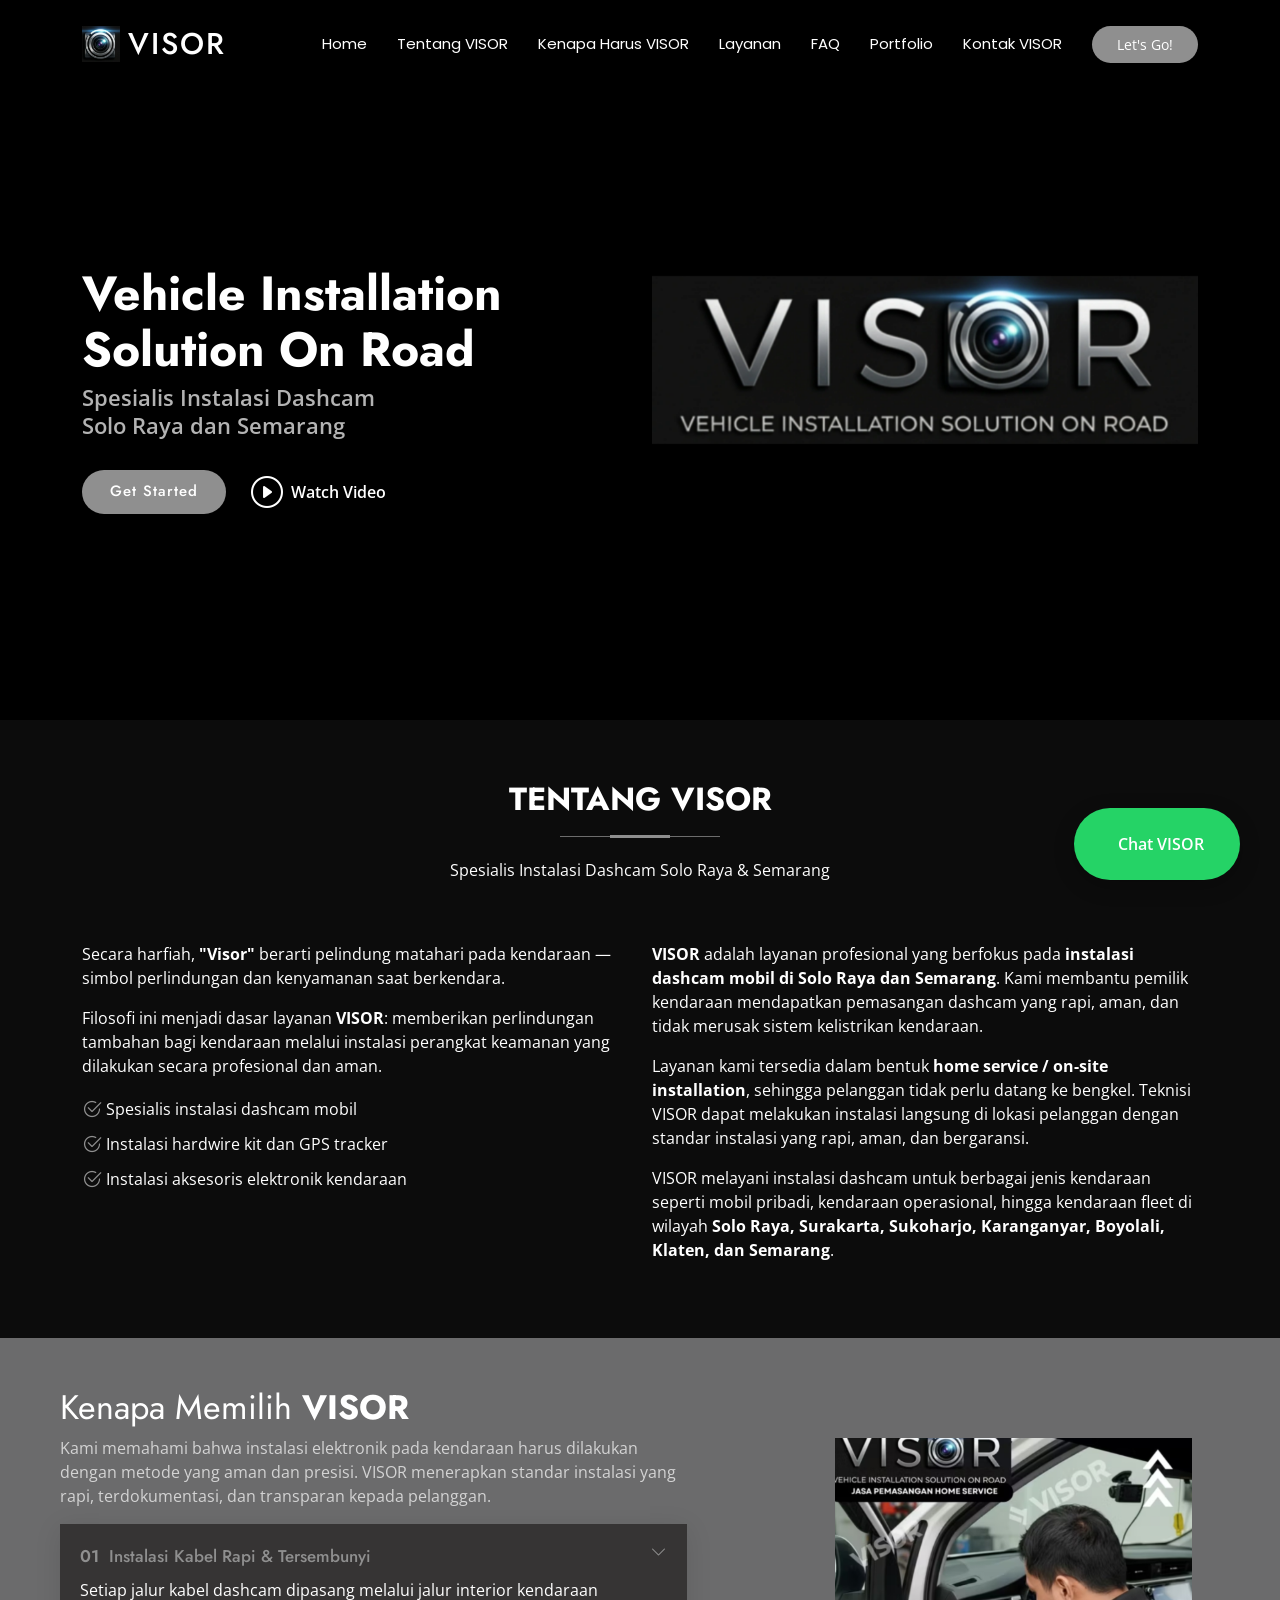
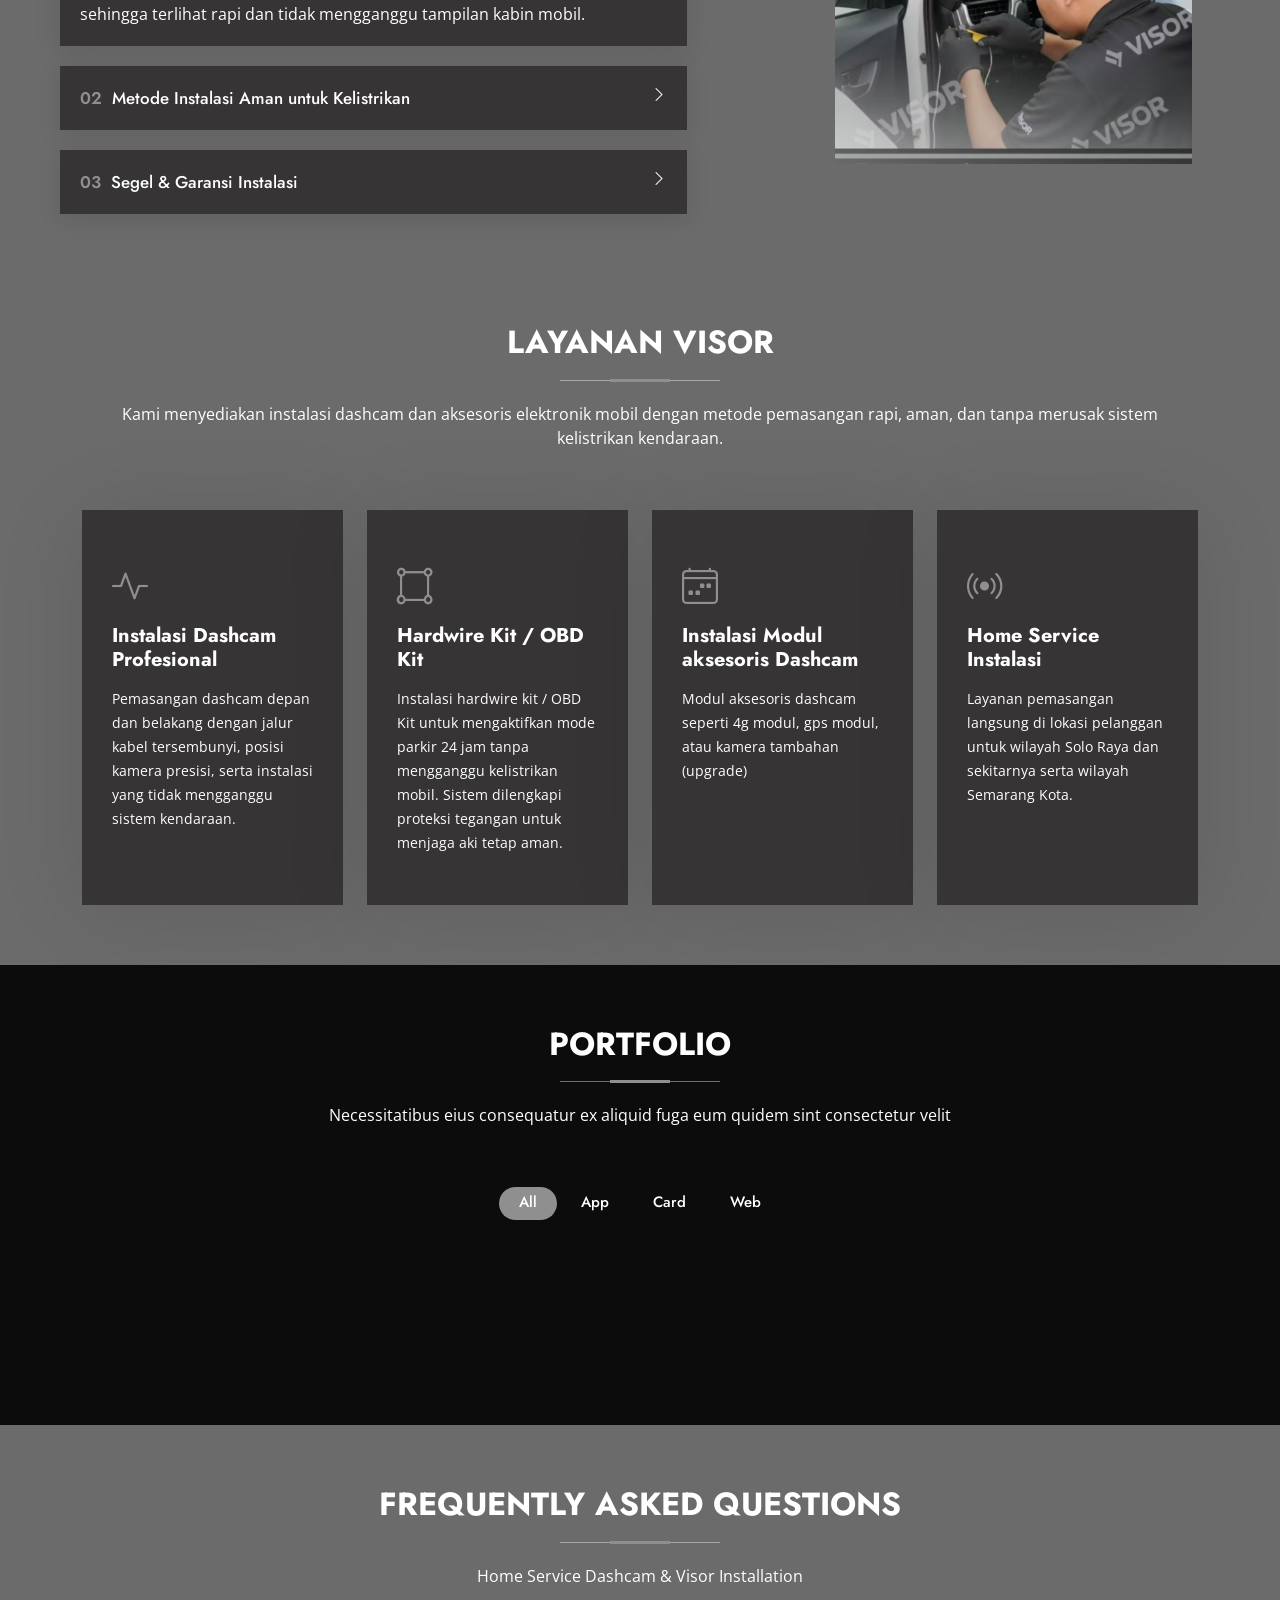
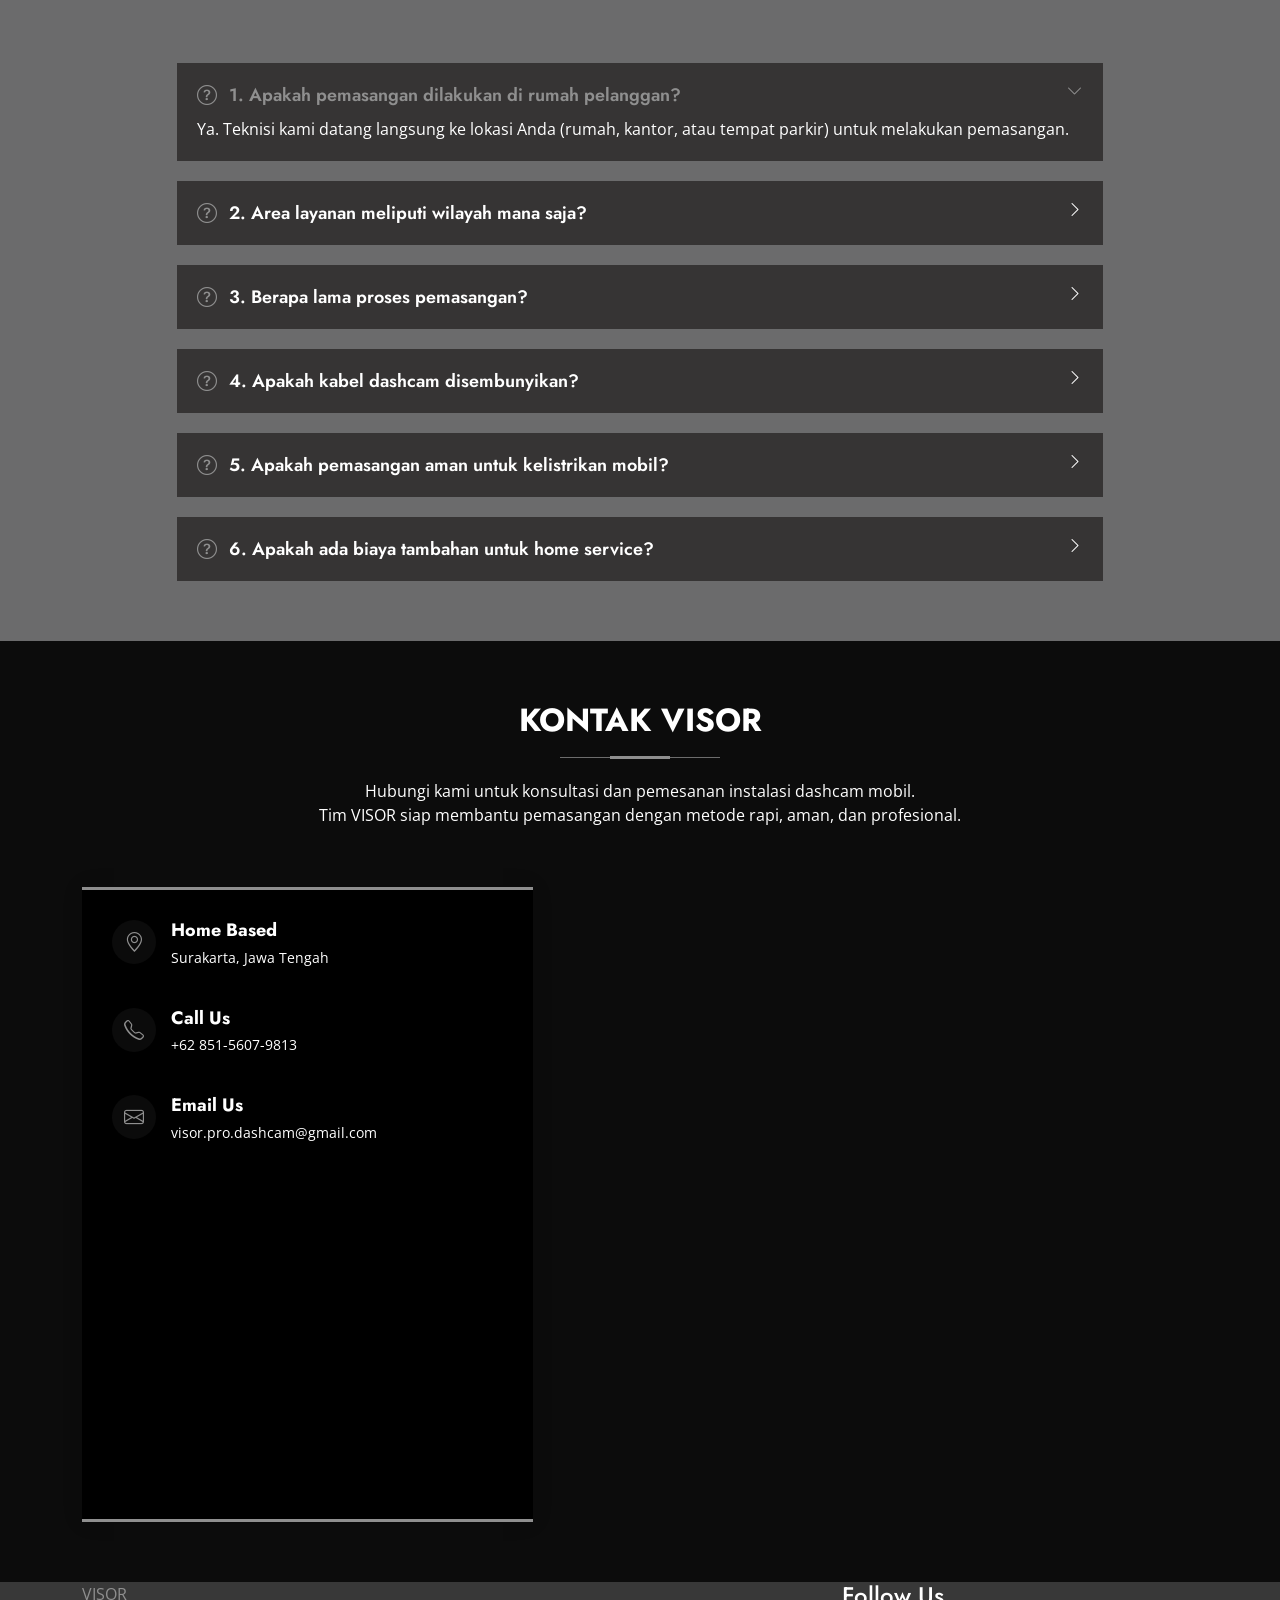
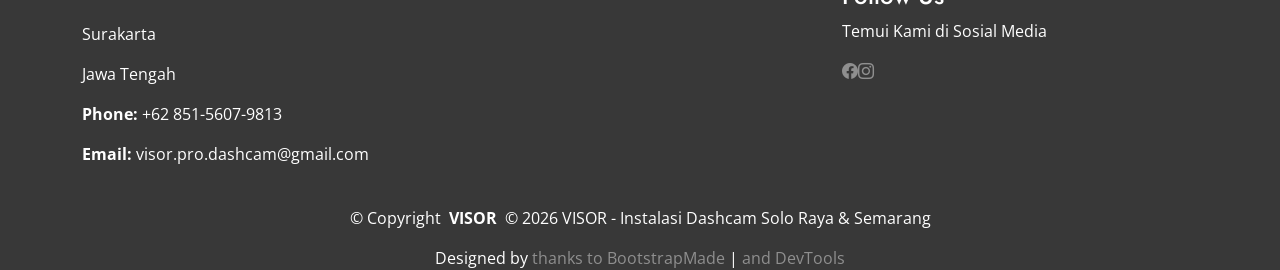
==== index.html @ b6d14254 "Add Google site verification meta tag" ====
<!DOCTYPE html>
<html lang="id">
<meta name="google-site-verification" content="FoB6QIDMUwcBO5mxm7yBYhP6IjJcjX1b8qHKif8Ne5Y" />
<head>
  <meta charset="utf-8">
  <meta content="width=device-width, initial-scale=1.0" name="viewport">
  <title>VISOR - Vehicle Installation Solution On Road</title>
   <meta name="description" content="VISOR adalah spesialis instalasi dashcam mobil di Solo Raya dan Semarang. Layanan pemasangan dashcam, hardwire kit, OBD kit, 4g modul, GPS tracker, dan instalasi elektronik kendaraan dengan metode rapi, aman, dan profesional.">
  <meta name="keywords" content="instalasi dashcam solo raya, pasang dashcam solo, pasang dashcam home service, instalasi dashcam semarang, pasang dashcam mobil, hardwire kit dashcam, instalasi gps tracker mobil, jasa pasang dashcam, dashcam installation solo">

  <!-- Favicons -->
  <link href="assets/img/favicon.png" rel="icon">
  <link href="assets/img/apple-touch-icon.png" rel="apple-touch-icon">

  <!-- Fonts -->
  <link href="https://fonts.googleapis.com" rel="preconnect">
  <link href="https://fonts.gstatic.com" rel="preconnect" crossorigin>
  <link href="https://fonts.googleapis.com/css2?family=Open+Sans:ital,wght@0,300;0,400;0,500;0,600;0,700;0,800;1,300;1,400;1,500;1,600;1,700;1,800&family=Poppins:ital,wght@0,100;0,200;0,300;0,400;0,500;0,600;0,700;0,800;0,900;1,100;1,200;1,300;1,400;1,500;1,600;1,700;1,800;1,900&family=Jost:ital,wght@0,100;0,200;0,300;0,400;0,500;0,600;0,700;0,800;0,900;1,100;1,200;1,300;1,400;1,500;1,600;1,700;1,800;1,900&display=swap" rel="stylesheet">

  <!-- Vendor CSS Files -->
  <link href="assets/vendor/bootstrap/css/bootstrap.min.css" rel="stylesheet">
  <link href="assets/vendor/bootstrap-icons/bootstrap-icons.css" rel="stylesheet">
  <link href="assets/vendor/aos/aos.css" rel="stylesheet">
  <link href="assets/vendor/glightbox/css/glightbox.min.css" rel="stylesheet">
  <link href="assets/vendor/swiper/swiper-bundle.min.css" rel="stylesheet">

  <!-- Main CSS File -->
  <link href="assets/css/main.css" rel="stylesheet">

  
</head>

<body class="index-page">

  <header id="header" class="header d-flex align-items-center fixed-top">
    <div class="container-fluid container-xl position-relative d-flex align-items-center">

      <a href="index.html" class="logo d-flex align-items-center me-auto">
        <!-- Uncomment the line below if you also wish to use an image logo -->
       <img src="assets/img/logo.png" alt="VISOR">
        <h1 class="sitename">VISOR</h1>
      </a>

      <nav id="navmenu" class="navmenu">
        <ul>
          <li><a href="#hero" class="active">Home</a></li>
          <li><a href="#about">Tentang VISOR</a></li>
          <li><a href="#why-us">Kenapa Harus VISOR</a></li>
          <li><a href="#services">Layanan</a></li>
          <li><a href="#faq-2">FAQ</a></li>
          <li><a href="#portfolio">Portfolio</a></li>
          <li><a href="#contact">Kontak VISOR</a></li>
        </ul>
        <i class="mobile-nav-toggle d-xl-none bi bi-list"></i>
      </nav>

      <a class="btn-getstarted" href="#about">Let's Go!</a>

    </div>
  </header>

  <main class="main">

    <!-- Hero Section -->
    <section id="hero" class="hero section dark-background">

      <div class="container">
        <div class="row gy-4">
          <div class="col-lg-6 order-2 order-lg-1 d-flex flex-column justify-content-center" data-aos="zoom-out">
            <h1>Vehicle Installation Solution On Road</h1>
            <p>Spesialis Instalasi Dashcam <br> Solo Raya dan Semarang</p>
            <div class="d-flex">
            <a href="#about" class="btn-get-started">Get Started</a>

              <a href="assets/video/visorprodashcam.mp4" 
                class="glightbox btn-watch-video d-flex align-items-center">

              <i class="bi bi-play-circle"></i>
              <span>Watch Video</span>
            </a>
</div>
          </div>
          <div class="col-lg-6 order-1 order-lg-2 hero-img" data-aos="zoom-out" data-aos-delay="200">
            <img src="assets/img/hero-img.png" class="img-fluid animated" alt="">
          </div>
        </div>
      </div>

    </section><!-- /Hero Section -->

    <!-- About Section -->
    <section id="about" class="about section">

      <!-- Section Title -->
      <div class="container section-title" data-aos="fade-up">
        <h2>Tentang VISOR</h2>
      <p>Spesialis Instalasi Dashcam Solo Raya & Semarang</p>
      </div><!-- End Section Title -->

      <div class="container">

        <div class="row gy-4">

          <div class="col-lg-6 content" data-aos="fade-up" data-aos-delay="100">
            <p>
              Secara harfiah, <strong>"Visor"</strong> berarti pelindung matahari pada kendaraan — 
          simbol perlindungan dan kenyamanan saat berkendara.
            </p>
            <p>
          Filosofi ini menjadi dasar layanan <strong>VISOR</strong>: memberikan 
          perlindungan tambahan bagi kendaraan melalui instalasi perangkat keamanan 
          yang dilakukan secara profesional dan aman.
           </p>
             <ul>
          <li><i class="bi bi-check2-circle"></i> Spesialis instalasi dashcam mobil</li>
          <li><i class="bi bi-check2-circle"></i> Instalasi hardwire kit dan GPS tracker</li>
          <li><i class="bi bi-check2-circle"></i> Instalasi aksesoris elektronik kendaraan</li>
             </ul>
          </div>

          <div class="col-lg-6" data-aos="fade-up" data-aos-delay="200">
            <p>
          <strong>VISOR</strong> adalah layanan profesional yang berfokus pada 
          <strong>instalasi dashcam mobil di Solo Raya dan Semarang</strong>. 
          Kami membantu pemilik kendaraan mendapatkan pemasangan dashcam yang 
          rapi, aman, dan tidak merusak sistem kelistrikan kendaraan.
            </p>
            <p>
          Layanan kami tersedia dalam bentuk <strong>home service / on-site installation</strong>, 
          sehingga pelanggan tidak perlu datang ke bengkel. Teknisi VISOR dapat melakukan 
          instalasi langsung di lokasi pelanggan dengan standar instalasi yang rapi, 
          aman, dan bergaransi.
        </p>

        <p>
          VISOR melayani instalasi dashcam untuk berbagai jenis kendaraan seperti 
          mobil pribadi, kendaraan operasional, hingga kendaraan fleet di wilayah 
          <strong>Solo Raya, Surakarta, Sukoharjo, Karanganyar, Boyolali, Klaten, 
          dan Semarang</strong>.
        </p>
          </div>

        </div>

      </div>

    </section><!-- /About Section -->

<!-- Why Us Section -->
    <section id="why-us" class="section why-us light-background" data-builder="section">

      <div class="container-fluid">

        <div class="row gy-4">

          <div class="col-lg-7 d-flex flex-column justify-content-center order-2 order-lg-1">

            <div class="content px-xl-5" data-aos="fade-up" data-aos-delay="100">
              <h3><span>Kenapa Memilih  </span><strong>VISOR</strong></h3>
              <p>
                Kami memahami bahwa instalasi elektronik pada kendaraan harus dilakukan dengan metode yang aman dan presisi. VISOR menerapkan standar instalasi yang rapi, terdokumentasi, dan transparan kepada pelanggan.
              </p>
            </div>

            <div class="faq-container px-xl-5" data-aos="fade-up" data-aos-delay="200">

              <div class="faq-item faq-active">

                <h3><span>01</span> Instalasi Kabel Rapi & Tersembunyi</h3>
                <div class="faq-content">
                  <p>Setiap jalur kabel dashcam dipasang melalui jalur interior kendaraan sehingga terlihat rapi dan tidak mengganggu tampilan kabin mobil.</p>
                </div>
                <i class="faq-toggle bi bi-chevron-right"></i>
              </div><!-- End Faq item-->

              <div class="faq-item">
                <h3><span>02</span> Metode Instalasi Aman untuk Kelistrikan</h3>
                <div class="faq-content">
                  <p>Instalasi dilakukan dengan metode yang memperhatikan sistem kelistrikan kendaraan, termasuk penggunaan fuse tap dan proteksi tegangan pada hardwire kit.</p>
                </div>
                <i class="faq-toggle bi bi-chevron-right"></i>
              </div><!-- End Faq item-->

              <div class="faq-item">
                <h3><span>03</span> Segel & Garansi Instalasi</h3>
                <div class="faq-content">
                  <p>VISOR menerapkan sistem segel instalasi pada titik sensitif untuk memastikan hasil pemasangan tetap terjaga dan tidak diubah oleh pihak lain.
                    Dengan garansi instalasi selama 6 bulan
                  </p>
                </div>
                <i class="faq-toggle bi bi-chevron-right"></i>
              </div><!-- End Faq item-->

            </div>

          </div>

          <div class="col-lg-5 order-1 order-lg-2 why-us-img">
            <img src="assets/img/why-us.png" class="img-fluid" alt="" data-aos="zoom-in" data-aos-delay="100">
          </div>
        </div>

      </div>

    </section><!-- /Why Us Section -->

    <!-- Services Section -->
    <section id="services" class="services section light-background">

      <!-- Section Title -->
      <div class="container section-title" data-aos="fade-up">
        <h2>Layanan VISOR</h2>
        <p>Kami menyediakan instalasi dashcam dan aksesoris elektronik mobil dengan metode pemasangan rapi, aman, dan tanpa merusak sistem kelistrikan kendaraan.</p>
      </div><!-- End Section Title -->

      <div class="container">

        <div class="row gy-4">

          <div class="col-xl-3 col-md-6 d-flex" data-aos="fade-up" data-aos-delay="100">
            <div class="service-item position-relative">
              <div class="icon"><i class="bi bi-activity icon"></i></div>
              <h4><a href="" class="stretched-link">Instalasi Dashcam Profesional</a></h4>
              <p>Pemasangan dashcam depan dan belakang dengan jalur kabel tersembunyi, posisi kamera presisi, serta instalasi yang tidak mengganggu sistem kendaraan.</p>
            </div>
          </div><!-- End Service Item -->

          <div class="col-xl-3 col-md-6 d-flex" data-aos="fade-up" data-aos-delay="200">
            <div class="service-item position-relative">
              <div class="icon"><i class="bi bi-bounding-box-circles icon"></i></div>
              <h4><a href="" class="stretched-link">Hardwire Kit / OBD Kit</a></h4>
              <p>Instalasi hardwire kit / OBD Kit untuk mengaktifkan mode parkir 24 jam tanpa mengganggu kelistrikan mobil. Sistem dilengkapi proteksi tegangan untuk menjaga aki tetap aman.</p>
            </div>
          </div><!-- End Service Item -->

          <div class="col-xl-3 col-md-6 d-flex" data-aos="fade-up" data-aos-delay="300">
            <div class="service-item position-relative">
              <div class="icon"><i class="bi bi-calendar4-week icon"></i></div>
              <h4><a href="" class="stretched-link">Instalasi Modul aksesoris Dashcam</a></h4>
              <p>Modul aksesoris dashcam seperti 4g modul, gps modul, atau kamera tambahan (upgrade)</p>
            </div>
          </div><!-- End Service Item -->

          <div class="col-xl-3 col-md-6 d-flex" data-aos="fade-up" data-aos-delay="400">
            <div class="service-item position-relative">
              <div class="icon"><i class="bi bi-broadcast icon"></i></div>
              <h4><a href="" class="stretched-link">Home Service Instalasi</a></h4>
              <p>Layanan pemasangan langsung di lokasi pelanggan untuk wilayah Solo Raya dan sekitarnya serta wilayah Semarang Kota.</p>
            </div>
          </div><!-- End Service Item -->

        </div>

      </div>

    </section><!-- /Services Section -->

    <!-- Portfolio Section -->
    <section id="portfolio" class="portfolio section">

      <!-- Section Title -->
      <div class="container section-title" data-aos="fade-up">
        <h2>Portfolio</h2>
        <p>Necessitatibus eius consequatur ex aliquid fuga eum quidem sint consectetur velit</p>
      </div><!-- End Section Title -->

      <div class="container">

        <div class="isotope-layout" data-default-filter="*" data-layout="masonry" data-sort="original-order">

          <ul class="portfolio-filters isotope-filters" data-aos="fade-up" data-aos-delay="100">
            <li data-filter="*" class="filter-active">All</li>
            <li data-filter=".filter-app">App</li>
            <li data-filter=".filter-product">Card</li>
            <li data-filter=".filter-branding">Web</li>
          </ul><!-- End Portfolio Filters -->

          <div class="row gy-4 isotope-container" data-aos="fade-up" data-aos-delay="200">

            <div class="col-lg-4 col-md-6 portfolio-item isotope-item filter-app">
              <img src="assets/img/portfolio/portfolio-portrait-1.webp" class="img-fluid" alt="">
              <div class="portfolio-info">
                <h4>App 1</h4>
                <p>Lorem ipsum, dolor sit</p>
                <a href="assets/img/portfolio/portfolio-portrait-1.webp" title="App 1" data-gallery="portfolio-gallery-app" class="glightbox preview-link"><i class="bi bi-zoom-in"></i></a>
                <a href="portfolio-details.html" title="More Details" class="details-link"><i class="bi bi-link-45deg"></i></a>
              </div>
            </div><!-- End Portfolio Item -->

            <div class="col-lg-4 col-md-6 portfolio-item isotope-item filter-product">
              <img src="assets/img/portfolio/portfolio-1.webp" class="img-fluid" alt="">
              <div class="portfolio-info">
                <h4>Product 1</h4>
                <p>Lorem ipsum, dolor sit</p>
                <a href="assets/img/portfolio/portfolio-1.webp" title="Product 1" data-gallery="portfolio-gallery-product" class="glightbox preview-link"><i class="bi bi-zoom-in"></i></a>
                <a href="portfolio-details.html" title="More Details" class="details-link"><i class="bi bi-link-45deg"></i></a>
              </div>
            </div><!-- End Portfolio Item -->

            <div class="col-lg-4 col-md-6 portfolio-item isotope-item filter-branding">
              <img src="assets/img/portfolio/portfolio-3.webp" class="img-fluid" alt="">
              <div class="portfolio-info">
                <h4>Branding 1</h4>
                <p>Lorem ipsum, dolor sit</p>
                <a href="assets/img/portfolio/portfolio-3.webp" title="Branding 1" data-gallery="portfolio-gallery-branding" class="glightbox preview-link"><i class="bi bi-zoom-in"></i></a>
                <a href="portfolio-details.html" title="More Details" class="details-link"><i class="bi bi-link-45deg"></i></a>
              </div>
            </div><!-- End Portfolio Item -->

            <div class="col-lg-4 col-md-6 portfolio-item isotope-item filter-app">
              <img src="assets/img/portfolio/portfolio-4.webp" class="img-fluid" alt="">
              <div class="portfolio-info">
                <h4>App 2</h4>
                <p>Lorem ipsum, dolor sit</p>
                <a href="assets/img/portfolio/portfolio-4.webp" title="App 2" data-gallery="portfolio-gallery-app" class="glightbox preview-link"><i class="bi bi-zoom-in"></i></a>
                <a href="portfolio-details.html" title="More Details" class="details-link"><i class="bi bi-link-45deg"></i></a>
              </div>
            </div><!-- End Portfolio Item -->

            <div class="col-lg-4 col-md-6 portfolio-item isotope-item filter-product">
              <img src="assets/img/portfolio/portfolio-portrait-2.webp" class="img-fluid" alt="">
              <div class="portfolio-info">
                <h4>Product 2</h4>
                <p>Lorem ipsum, dolor sit</p>
                <a href="assets/img/portfolio/portfolio-portrait-2.webp" title="Product 2" data-gallery="portfolio-gallery-product" class="glightbox preview-link"><i class="bi bi-zoom-in"></i></a>
                <a href="portfolio-details.html" title="More Details" class="details-link"><i class="bi bi-link-45deg"></i></a>
              </div>
            </div><!-- End Portfolio Item -->

            <div class="col-lg-4 col-md-6 portfolio-item isotope-item filter-branding">
              <img src="assets/img/portfolio/portfolio-portrait-3.webp" class="img-fluid" alt="">
              <div class="portfolio-info">
                <h4>Branding 2</h4>
                <p>Lorem ipsum, dolor sit</p>
                <a href="assets/img/portfolio/portfolio-portrait-3.webp" title="Branding 2" data-gallery="portfolio-gallery-branding" class="glightbox preview-link"><i class="bi bi-zoom-in"></i></a>
                <a href="portfolio-details.html" title="More Details" class="details-link"><i class="bi bi-link-45deg"></i></a>
              </div>
            </div><!-- End Portfolio Item -->

            <div class="col-lg-4 col-md-6 portfolio-item isotope-item filter-app">
              <img src="assets/img/portfolio/portfolio-7.webp" class="img-fluid" alt="">
              <div class="portfolio-info">
                <h4>App 3</h4>
                <p>Lorem ipsum, dolor sit</p>
                <a href="assets/img/portfolio/portfolio-7.webp" title="App 3" data-gallery="portfolio-gallery-app" class="glightbox preview-link"><i class="bi bi-zoom-in"></i></a>
                <a href="portfolio-details.html" title="More Details" class="details-link"><i class="bi bi-link-45deg"></i></a>
              </div>
            </div><!-- End Portfolio Item -->

            <div class="col-lg-4 col-md-6 portfolio-item isotope-item filter-product">
              <img src="assets/img/portfolio/portfolio-8.webp" class="img-fluid" alt="">
              <div class="portfolio-info">
                <h4>Product 3</h4>
                <p>Lorem ipsum, dolor sit</p>
                <a href="assets/img/portfolio/portfolio-8.webp" title="Product 3" data-gallery="portfolio-gallery-product" class="glightbox preview-link"><i class="bi bi-zoom-in"></i></a>
                <a href="portfolio-details.html" title="More Details" class="details-link"><i class="bi bi-link-45deg"></i></a>
              </div>
            </div><!-- End Portfolio Item -->

            <div class="col-lg-4 col-md-6 portfolio-item isotope-item filter-branding">
              <img src="assets/img/portfolio/portfolio-9.webp" class="img-fluid" alt="">
              <div class="portfolio-info">
                <h4>Branding 3</h4>
                <p>Lorem ipsum, dolor sit</p>
                <a href="assets/img/portfolio/portfolio-9.webp" title="Branding 2" data-gallery="portfolio-gallery-branding" class="glightbox preview-link"><i class="bi bi-zoom-in"></i></a>
                <a href="portfolio-details.html" title="More Details" class="details-link"><i class="bi bi-link-45deg"></i></a>
              </div>
            </div><!-- End Portfolio Item -->

          </div><!-- End Portfolio Container -->

        </div>

      </div>

    </section><!-- /Portfolio Section -->

    <!-- Faq 2 Section -->
    <section id="faq-2" class="faq-2 section light-background">

      <!-- Section Title -->
      <div class="container section-title" data-aos="fade-up">
        <h2>Frequently Asked Questions</h2>
        <p>Home Service Dashcam & Visor Installation</p>
      </div><!-- End Section Title -->

      <div class="container">

        <div class="row justify-content-center">

          <div class="col-lg-10">

            <div class="faq-container">

              <div class="faq-item faq-active" data-aos="fade-up" data-aos-delay="200">
                <i class="faq-icon bi bi-question-circle"></i>
                <h3>1. Apakah pemasangan dilakukan di rumah pelanggan?</h3>
                <div class="faq-content">
                  <p>Ya. Teknisi kami datang langsung ke lokasi Anda (rumah, kantor, atau tempat parkir) untuk melakukan pemasangan.</p>
                </div>
                <i class="faq-toggle bi bi-chevron-right"></i>
              </div><!-- End Faq item-->

              <div class="faq-item" data-aos="fade-up" data-aos-delay="300">
                <i class="faq-icon bi bi-question-circle"></i>
                <h3>2. Area layanan meliputi wilayah mana saja?</h3>
                <div class="faq-content">
                  <p>Kami melayani area Surakarta / Solo dan sekitarnya, serta Semarang Kota.
Silakan hubungi kami untuk memastikan lokasi Anda termasuk area layanan.</p>
                </div>
                <i class="faq-toggle bi bi-chevron-right"></i>
              </div><!-- End Faq item-->

              <div class="faq-item" data-aos="fade-up" data-aos-delay="400">
                <i class="faq-icon bi bi-question-circle"></i>
                <h3>3. Berapa lama proses pemasangan?</h3>
                <div class="faq-content">
                  <p>Rata-rata waktu pemasangan:<br>
                    - Dashcam depan saja: 30–60 menit <br>
                    - Dashcam depan + belakang: 90–120 menit <br>
                      Waktu dapat berbeda tergantung tipe kendaraan.</p>
                </div>
                <i class="faq-toggle bi bi-chevron-right"></i>
              </div><!-- End Faq item-->

              <div class="faq-item" data-aos="fade-up" data-aos-delay="500">
                <i class="faq-icon bi bi-question-circle"></i>
                <h3>4. Apakah kabel dashcam disembunyikan?</h3>
                <div class="faq-content">
                  <p>Ya. Kabel akan dirapikan dan disembunyikan di balik trim interior agar terlihat rapi dan tidak mengganggu.</p>
                </div>
                <i class="faq-toggle bi bi-chevron-right"></i>
              </div><!-- End Faq item-->

              <div class="faq-item" data-aos="fade-up" data-aos-delay="600">
                <i class="faq-icon bi bi-question-circle"></i>
                <h3>5. Apakah pemasangan aman untuk kelistrikan mobil?</h3>
                <div class="faq-content">
                  <p>Ya. Kami menggunakan metode instalasi standar tanpa memotong kabel utama kendaraan.</p>
                </div>
                <i class="faq-toggle bi bi-chevron-right"></i>
              </div><!-- End Faq item-->

              <div class="faq-item" data-aos="fade-up" data-aos-delay="600">
                <i class="faq-icon bi bi-question-circle"></i>
                <h3>6. Apakah ada biaya tambahan untuk home service?</h3>
                <div class="faq-content">
                  <p>Tidak. Semua biaya sudah all in termasuk aksesoris yang dibutuhkan (tidak termasuk bracket) </p>
                </div>
                <i class="faq-toggle bi bi-chevron-right"></i>
              </div><!-- End Faq item-->
            </div>

          </div>

        </div>

      </div>

    </section><!-- /Faq 2 Section -->

    <!-- Contact Section -->
    <section id="contact" class="contact section">

      <!-- Section Title -->
      <div class="container section-title" data-aos="fade-up">
        <h2>Kontak VISOR</h2>
        <p>Hubungi kami untuk konsultasi dan pemesanan instalasi dashcam mobil.<br> 
          Tim VISOR siap membantu pemasangan dengan metode rapi, aman, dan profesional.</p>
      </div><!-- End Section Title -->

      <div class="container" data-aos="fade-up" data-aos-delay="100">

        <div class="row gy-4">

          <div class="col-lg-5">

            <div class="info-wrap">
              <div class="info-item d-flex" data-aos="fade-up" data-aos-delay="200">
                <i class="bi bi-geo-alt flex-shrink-0"></i>
                <div>
                  <h3>Home Based</h3>
                  <p>Surakarta, Jawa Tengah</p>
                </div>
              </div><!-- End Info Item -->

              <div class="info-item d-flex" data-aos="fade-up" data-aos-delay="300">
                <i class="bi bi-telephone flex-shrink-0"></i>
                <div>
                  <h3>Call Us</h3>
                  <p>+62 851-5607-9813</p>
                </div>
              </div><!-- End Info Item -->

              <div class="info-item d-flex" data-aos="fade-up" data-aos-delay="400">
                <i class="bi bi-envelope flex-shrink-0"></i>
                <div>
                  <h3>Email Us</h3>
                  <p>visor.pro.dashcam@gmail.com</p>
                </div>
              </div><!-- End Info Item -->

              <iframe src="https://www.google.com/maps/embed?pb=!1m18!1m12!1m3!1d1012461.0177368296!2d109.61334228515625!3d-7.5830503620733385!2m3!1f0!2f0!3f0!3m2!1i1024!2i768!4f13.1!3m3!1m2!1s0x2e7a150062f3cadf%3A0x2f7477f1740f7986!2sVisor%20Pro%20Dashcam!5e0!3m2!1sen!2sid!4v1772901507806!5m2!1sen!2sid" width="400" height="300" style="border:0;" allowfullscreen="" loading="lazy" referrerpolicy="no-referrer-when-downgrade"></iframe>
            </div>
          </div>

          </div><!-- End Contact Form -->

        </div>

      </div>

    </section><!-- /Contact Section -->

  </main>

     <div class="container footer-top">
      <div class="row gy-4">
        <div class="col-lg-4 col-md-6 footer-about">
          <a href="index.html" class="d-flex align-items-center">
            <span class="sitename">VISOR</span>
          </a>
          <div class="footer-contact pt-3">
            <p>Surakarta</p>
            <p>Jawa Tengah</p>
            <p class="mt-3"><strong>Phone:</strong> <span>+62 851-5607-9813</span></p>
            <p><strong>Email:</strong> <span>visor.pro.dashcam@gmail.com</span></p>
          </div>
        </div>

        <div class="col-lg-2 col-md-3 footer-links"></div>
        <div class="col-lg-2 col-md-3 footer-links"></div>

        <div class="col-lg-4 col-md-12">
          <h4>Follow Us</h4>
          <p>Temui Kami di Sosial Media</p>
          <div class="social-links d-flex">
            <a href="https://facebook.com/visorprodashcam/"><i class="bi bi-facebook"></i></a>
            <a href="https://instagram.com/visorprodashcam"><i class="bi bi-instagram"></i></a>
          </div>
        </div>

      </div>
    </div>

    <div class="container copyright text-center mt-4">
      <p>© <span>Copyright</span> <strong class="px-1 sitename">VISOR</strong> <span>© 2026 VISOR - Instalasi Dashcam Solo Raya & Semarang</span></p>
      <div class="credits">
        <!-- All the links in the footer should remain intact. -->
        <!-- You can delete the links only if you've purchased the pro version. -->
        <!-- Licensing information: https://bootstrapmade.com/license/ -->
        <!-- Purchase the pro version with working PHP/AJAX contact form: [buy-url] -->
        Designed by <a href="https://bootstrapmade.com/">thanks to BootstrapMade</a> | <a href="https://bootstrapmade.com/tools/">and DevTools</a>
      </div>
    </div>

  </footer>

  <!-- Scroll Top -->
  <a href="#" id="scroll-top" class="scroll-top d-flex align-items-center justify-content-center"><i class="bi bi-arrow-up-short"></i></a>

  <!-- Preloader -->
  <div id="preloader"></div>

  <!-- Vendor JS Files -->
  <script src="assets/vendor/bootstrap/js/bootstrap.bundle.min.js"></script>
  <script src="assets/vendor/php-email-form/validate.js"></script>
  <script src="assets/vendor/aos/aos.js"></script>
  <script src="assets/vendor/glightbox/js/glightbox.min.js"></script>
  <script src="assets/vendor/swiper/swiper-bundle.min.js"></script>
  <script src="assets/vendor/waypoints/noframework.waypoints.js"></script>
  <script src="assets/vendor/imagesloaded/imagesloaded.pkgd.min.js"></script>
  <script src="assets/vendor/isotope-layout/isotope.pkgd.min.js"></script>
  <script>const lightbox = GLightbox({    selector: '.glightbox'  });</script>

  <!-- Main JS File -->
  <script src="assets/js/main.js"></script>

</body>
<a href="https://wa.me/+6285156079813" 
class="whatsapp-float" 
target="_blank">
<i class="bx bxl-whatsapp"></i>
<span>Chat VISOR</span>
</a>
</html>
---- assets/css/main.css ----
/**
* Template Name: Arsha
* Template URL: https://bootstrapmade.com/arsha-free-bootstrap-html-template-corporate/
* Updated: Feb 22 2025 with Bootstrap v5.3.3
* Author: BootstrapMade.com
* License: https://bootstrapmade.com/license/
*/

/*--------------------------------------------------------------
# Font & Color Variables
# Help: https://bootstrapmade.com/color-system/
--------------------------------------------------------------*/
/* Fonts */
:root {
  --default-font: "Open Sans",  system-ui, -apple-system, "Segoe UI", Roboto, "Helvetica Neue", Arial, "Noto Sans", "Liberation Sans", sans-serif, "Apple Color Emoji", "Segoe UI Emoji", "Segoe UI Symbol", "Noto Color Emoji";
  --heading-font: "Jost",  sans-serif;
  --nav-font: "Poppins",  sans-serif;
}

/* Global Colors - The following color variables are used throughout the website. Updating them here will change the color scheme of the entire website */
:root { 
  --background-color: #000000c7; /* Background color for the entire website, including individual sections */
  --default-color: #ffffff; /* Default color used for the majority of the text content across the entire website */
  --heading-color: #ffffff; /* Color for headings, subheadings and title throughout the website */
  --accent-color: #8f8f8f; /* Accent color that represents your brand on the website. It's used for buttons, links, and other elements that need to stand out */
  --surface-color: #000000; /* The surface color is used as a background of boxed elements within sections, such as cards, icon boxes, or other elements that require a visual separation from the global background. */
  --contrast-color: #ffffff; /* Contrast color for text, ensuring readability against backgrounds of accent, heading, or default colors. */
}

/* Nav Menu Colors - The following color variables are used specifically for the navigation menu. They are separate from the global colors to allow for more customization options */
:root {
  --nav-color: #ffffff;  /* The default color of the main navmenu links */
  --nav-hover-color: #ffffff; /* Applied to main navmenu links when they are hovered over or active */
  --nav-mobile-background-color: #ffffff; /* Used as the background color for mobile navigation menu */
  --nav-dropdown-background-color: #ffffff; /* Used as the background color for dropdown items that appear when hovering over primary navigation items */
  --nav-dropdown-color: #918d8d; /* Used for navigation links of the dropdown items in the navigation menu. */
  --nav-dropdown-hover-color: #ffffff; /* Similar to --nav-hover-color, this color is applied to dropdown navigation links when they are hovered over. */
}

/* Color Presets - These classes override global colors when applied to any section or element, providing reuse of the sam color scheme. */

.light-background {
  --background-color: #6b6b6c;
  --surface-color: #363434;
}

.dark-background {
  --background-color: #000000;
  --default-color: #ffffff;
  --heading-color: #ffffff;
  --surface-color: #eaedf1;
  --contrast-color: #ffffff;
}

/* Smooth scroll */
:root {
  scroll-behavior: smooth;
}

/*--------------------------------------------------------------
# General Styling & Shared Classes
--------------------------------------------------------------*/
body {
  color: var(--default-color);
  background-color: var(--background-color);
  font-family: var(--default-font);
}

a {
  color: var(--accent-color);
  text-decoration: none;
  transition: 0.3s;
}

a:hover {
  color: color-mix(in srgb, var(--accent-color), transparent 25%);
  text-decoration: none;
}

h1,
h2,
h3,
h4,
h5,
h6 {
  color: var(--heading-color);
  font-family: var(--heading-font);
}

/* PHP Email Form Messages
------------------------------*/
.php-email-form .error-message {
  display: none;
  background: #df1529;
  color: #ffffff;
  text-align: left;
  padding: 15px;
  margin-bottom: 24px;
  font-weight: 600;
}

.php-email-form .sent-message {
  display: none;
  color: #ffffff;
  background: #059652;
  text-align: center;
  padding: 15px;
  margin-bottom: 24px;
  font-weight: 600;
}

.php-email-form .loading {
  display: none;
  background: var(--surface-color);
  text-align: center;
  padding: 15px;
  margin-bottom: 24px;
}

.php-email-form .loading:before {
  content: "";
  display: inline-block;
  border-radius: 50%;
  width: 24px;
  height: 24px;
  margin: 0 10px -6px 0;
  border: 3px solid var(--accent-color);
  border-top-color: var(--surface-color);
  animation: php-email-form-loading 1s linear infinite;
}

@keyframes php-email-form-loading {
  0% {
    transform: rotate(0deg);
  }

  100% {
    transform: rotate(360deg);
  }
}

/*--------------------------------------------------------------
# Global Header
--------------------------------------------------------------*/
.header {
  --background-color: #000000;
  --heading-color: #ffffff;
  color: var(--default-color);
  background-color: var(--background-color);
  padding: 15px 0;
  transition: all 0.5s;
  z-index: 997;
}

.header .logo {
  line-height: 1;
}

.header .logo img {
  max-height: 36px;
  margin-right: 8px;
}

.header .logo h1 {
  font-size: 30px;
  margin: 0;
  font-weight: 500;
  color: var(--heading-color);
  letter-spacing: 2px;
  text-transform: uppercase;
}

.header .btn-getstarted,
.header .btn-getstarted:focus {
  color: var(--contrast-color);
  background: var(--accent-color);
  font-size: 14px;
  padding: 8px 25px;
  margin: 0 0 0 30px;
  border-radius: 50px;
  transition: 0.3s;
}

.header .btn-getstarted:hover,
.header .btn-getstarted:focus:hover {
  color: var(--contrast-color);
  background: color-mix(in srgb, var(--accent-color), transparent 15%);
}

@media (max-width: 1200px) {
  .header .logo {
    order: 1;
  }

  .header .btn-getstarted {
    order: 2;
    margin: 0 15px 0 0;
    padding: 6px 15px;
  }

  .header .navmenu {
    order: 3;
  }
}

/* Index Page Header
------------------------------*/
.index-page .header {
  --background-color: rgba(255, 255, 255, 0);
  --heading-color: #ffffff;
  --nav-color: #ffffff;
}

/* Index Page Header on Scroll
------------------------------*/
.index-page.scrolled .header {
  --background-color: rgba(40, 58, 90, 0.9);
}

/*--------------------------------------------------------------
# Navigation Menu
--------------------------------------------------------------*/
/* Desktop Navigation */
@media (min-width: 1200px) {
  .navmenu {
    padding: 0;
  }

  .navmenu ul {
    margin: 0;
    padding: 0;
    display: flex;
    list-style: none;
    align-items: center;
  }

  .navmenu li {
    position: relative;
  }

  .navmenu a,
  .navmenu a:focus {
    color: var(--nav-color);
    padding: 18px 15px;
    font-size: 15px;
    font-family: var(--nav-font);
    font-weight: 400;
    display: flex;
    align-items: center;
    justify-content: space-between;
    white-space: nowrap;
    transition: 0.3s;
  }

  .navmenu a i,
  .navmenu a:focus i {
    font-size: 12px;
    line-height: 0;
    margin-left: 5px;
    transition: 0.3s;
  }

  .navmenu li:last-child a {
    padding-right: 0;
  }

  .navmenu li:hover>a,
  .navmenu .active,
  .navmenu .active:focus {
    color: var(--nav-hover-color);
  }

  .navmenu .dropdown ul {
    margin: 0;
    padding: 10px 0;
    background: var(--nav-dropdown-background-color);
    display: block;
    position: absolute;
    visibility: hidden;
    left: 14px;
    top: 130%;
    opacity: 0;
    transition: 0.3s;
    border-radius: 4px;
    z-index: 99;
    box-shadow: 0px 0px 30px rgba(0, 0, 0, 0.1);
  }

  .navmenu .dropdown ul li {
    min-width: 200px;
  }

  .navmenu .dropdown ul a {
    padding: 10px 20px;
    font-size: 15px;
    text-transform: none;
    color: var(--nav-dropdown-color);
  }

  .navmenu .dropdown ul a i {
    font-size: 12px;
  }

  .navmenu .dropdown ul a:hover,
  .navmenu .dropdown ul .active:hover,
  .navmenu .dropdown ul li:hover>a {
    color: var(--nav-dropdown-hover-color);
  }

  .navmenu .dropdown:hover>ul {
    opacity: 1;
    top: 100%;
    visibility: visible;
  }

  .navmenu .dropdown .dropdown ul {
    top: 0;
    left: -90%;
    visibility: hidden;
  }

  .navmenu .dropdown .dropdown:hover>ul {
    opacity: 1;
    top: 0;
    left: -100%;
    visibility: visible;
  }

  .navmenu .megamenu {
    position: static;
  }

  .navmenu .megamenu ul {
    margin: 0;
    padding: 10px;
    background: var(--nav-dropdown-background-color);
    box-shadow: 0px 0px 20px rgba(0, 0, 0, 0.1);
    position: absolute;
    top: 130%;
    left: 0;
    right: 0;
    visibility: hidden;
    opacity: 0;
    display: flex;
    transition: 0.3s;
    border-radius: 4px;
    z-index: 99;
  }

  .navmenu .megamenu ul li {
    flex: 1;
  }

  .navmenu .megamenu ul li a,
  .navmenu .megamenu ul li:hover>a {
    padding: 10px 20px;
    font-size: 15px;
    color: var(--nav-dropdown-color);
  }

  .navmenu .megamenu ul li a:hover,
  .navmenu .megamenu ul li .active,
  .navmenu .megamenu ul li .active:hover {
    color: var(--nav-dropdown-hover-color);
  }

  .navmenu .megamenu:hover>ul {
    opacity: 1;
    top: 100%;
    visibility: visible;
  }

  .navmenu .dd-box-shadow {
    box-shadow: 0px 0px 30px rgba(0, 0, 0, 0.1);
  }
}

/* Mobile Navigation */
@media (max-width: 1199px) {
  .mobile-nav-toggle {
    color: var(--nav-color);
    font-size: 28px;
    line-height: 0;
    margin-right: 10px;
    cursor: pointer;
    transition: color 0.3s;
  }

  .navmenu {
    padding: 0;
    z-index: 9997;
  }

  .navmenu ul {
    display: none;
    list-style: none;
    position: absolute;
    inset: 60px 20px 20px 20px;
    padding: 10px 0;
    margin: 0;
    border-radius: 6px;
    background-color: var(--nav-mobile-background-color);
    overflow-y: auto;
    transition: 0.3s;
    z-index: 9998;
    box-shadow: 0px 0px 30px rgba(0, 0, 0, 0.1);
  }

  .navmenu a,
  .navmenu a:focus {
    color: var(--nav-dropdown-color);
    padding: 10px 20px;
    font-family: var(--nav-font);
    font-size: 17px;
    font-weight: 500;
    display: flex;
    align-items: center;
    justify-content: space-between;
    white-space: nowrap;
    transition: 0.3s;
  }

  .navmenu a i,
  .navmenu a:focus i {
    font-size: 12px;
    line-height: 0;
    margin-left: 5px;
    width: 30px;
    height: 30px;
    display: flex;
    align-items: center;
    justify-content: center;
    border-radius: 50%;
    transition: 0.3s;
    background-color: color-mix(in srgb, var(--accent-color), transparent 90%);
  }

  .navmenu a i:hover,
  .navmenu a:focus i:hover {
    background-color: var(--accent-color);
    color: var(--contrast-color);
  }

  .navmenu a:hover,
  .navmenu .active,
  .navmenu .active:focus {
    color: var(--nav-dropdown-hover-color);
  }

  .navmenu .active i,
  .navmenu .active:focus i {
    background-color: var(--accent-color);
    color: var(--contrast-color);
    transform: rotate(180deg);
  }

  .navmenu .dropdown ul {
    position: static;
    display: none;
    z-index: 99;
    padding: 10px 0;
    margin: 10px 20px;
    background-color: var(--nav-dropdown-background-color);
    border: 1px solid color-mix(in srgb, var(--default-color), transparent 90%);
    box-shadow: none;
    transition: all 0.5s ease-in-out;
  }

  .navmenu .dropdown ul ul {
    background-color: rgba(33, 37, 41, 0.1);
  }

  .navmenu .dropdown>.dropdown-active {
    display: block;
    background-color: rgba(33, 37, 41, 0.03);
  }

  .mobile-nav-active {
    overflow: hidden;
  }

  .mobile-nav-active .mobile-nav-toggle {
    color: #fff;
    position: absolute;
    font-size: 32px;
    top: 15px;
    right: 15px;
    margin-right: 0;
    z-index: 9999;
  }

  .mobile-nav-active .navmenu {
    position: fixed;
    overflow: hidden;
    inset: 0;
    background: rgba(33, 37, 41, 0.8);
    transition: 0.3s;
  }

  .mobile-nav-active .navmenu>ul {
    display: block;
  }
}

/*--------------------------------------------------------------
# Global Footer
--------------------------------------------------------------*/
.footer {
  color: var(--default-color);
  background-color: var(--background-color);
  font-size: 14px;
  padding-bottom: 50px;
  position: relative;
}

.footer .footer-newsletter {
  background-color: color-mix(in srgb, var(--heading-color), transparent 95%);
  padding: 50px 0;
}

.footer .footer-newsletter h4 {
  font-size: 24px;
}

.footer .footer-newsletter .newsletter-form {
  margin-top: 30px;
  margin-bottom: 15px;
  padding: 6px 8px;
  position: relative;
  background-color: color-mix(in srgb, var(--background-color), transparent 50%);
  border: 1px solid color-mix(in srgb, var(--default-color), transparent 90%);
  box-shadow: 0px 2px 25px rgba(0, 0, 0, 0.1);
  display: flex;
  transition: 0.3s;
  border-radius: 50px;
}

.footer .footer-newsletter .newsletter-form:focus-within {
  border-color: var(--accent-color);
}

.footer .footer-newsletter .newsletter-form input[type=email] {
  border: 0;
  padding: 4px;
  width: 100%;
  background-color: color-mix(in srgb, var(--background-color), transparent 50%);
  color: var(--default-color);
}

.footer .footer-newsletter .newsletter-form input[type=email]:focus-visible {
  outline: none;
}

.footer .footer-newsletter .newsletter-form input[type=submit] {
  border: 0;
  font-size: 16px;
  padding: 0 20px;
  margin: -7px -8px -7px 0;
  background: var(--accent-color);
  color: var(--contrast-color);
  transition: 0.3s;
  border-radius: 50px;
}

.footer .footer-newsletter .newsletter-form input[type=submit]:hover {
  background: color-mix(in srgb, var(--accent-color), transparent 20%);
}

.footer .footer-top {
  padding-top: 50px;
}

.footer .social-links a {
  display: flex;
  align-items: center;
  justify-content: center;
  width: 40px;
  height: 40px;
  border-radius: 50%;
  border: 1px solid color-mix(in srgb, var(--default-color), transparent 50%);
  font-size: 16px;
  color: color-mix(in srgb, var(--default-color), transparent 20%);
  margin-right: 10px;
  transition: 0.3s;
}

.footer .social-links a:hover {
  color: var(--accent-color);
  border-color: var(--accent-color);
}

.footer h4 {
  font-size: 16px;
  font-weight: bold;
  position: relative;
  padding-bottom: 12px;
}

.footer .footer-links {
  margin-bottom: 30px;
}

.footer .footer-links ul {
  list-style: none;
  padding: 0;
  margin: 0;
}

.footer .footer-links ul i {
  margin-right: 3px;
  font-size: 12px;
  line-height: 0;
  color: var(--accent-color);
}

.footer .footer-links ul li {
  padding: 10px 0;
  display: flex;
  align-items: center;
}

.footer .footer-links ul li:first-child {
  padding-top: 0;
}

.footer .footer-links ul a {
  display: inline-block;
  color: color-mix(in srgb, var(--default-color), transparent 20%);
  line-height: 1;
}

.footer .footer-links ul a:hover {
  color: var(--accent-color);
}

.footer .footer-about a {
  color: var(--heading-color);
  font-size: 28px;
  font-weight: 600;
  text-transform: uppercase;
  font-family: var(--heading-font);
}

.footer .footer-contact p {
  margin-bottom: 5px;
}

.footer .copyright {
  padding-top: 25px;
  padding-bottom: 25px;
  border-top: 1px solid color-mix(in srgb, var(--default-color), transparent 90%);
}

.footer .copyright p {
  margin-bottom: 0;
}

.footer .credits {
  margin-top: 6px;
  font-size: 13px;
}

/*--------------------------------------------------------------
# Preloader
--------------------------------------------------------------*/
#preloader {
  position: fixed;
  inset: 0;
  z-index: 999999;
  overflow: hidden;
  background: var(--background-color);
  transition: all 0.6s ease-out;
}

#preloader:before {
  content: "";
  position: fixed;
  top: calc(50% - 30px);
  left: calc(50% - 30px);
  border: 6px solid #ffffff;
  border-color: var(--accent-color) transparent var(--accent-color) transparent;
  border-radius: 50%;
  width: 60px;
  height: 60px;
  animation: animate-preloader 1.5s linear infinite;
}

@keyframes animate-preloader {
  0% {
    transform: rotate(0deg);
  }

  100% {
    transform: rotate(360deg);
  }
}

/*--------------------------------------------------------------
# Scroll Top Button
--------------------------------------------------------------*/
.scroll-top {
  position: fixed;
  visibility: hidden;
  opacity: 0;
  right: 15px;
  bottom: -15px;
  z-index: 99999;
  background-color: var(--accent-color);
  width: 44px;
  height: 44px;
  border-radius: 50px;
  transition: all 0.4s;
}

.scroll-top i {
  font-size: 24px;
  color: var(--contrast-color);
  line-height: 0;
}

.scroll-top:hover {
  background-color: color-mix(in srgb, var(--accent-color), transparent 20%);
  color: var(--contrast-color);
}

.scroll-top.active {
  visibility: visible;
  opacity: 1;
  bottom: 15px;
}

/*--------------------------------------------------------------
# Disable aos animation delay on mobile devices
--------------------------------------------------------------*/
@media screen and (max-width: 768px) {
  [data-aos-delay] {
    transition-delay: 0 !important;
  }
}

/*--------------------------------------------------------------
# Global Page Titles & Breadcrumbs
--------------------------------------------------------------*/
.page-title {
  --background-color: color-mix(in srgb, var(--default-color), transparent 96%);
  color: var(--default-color);
  background-color: var(--background-color);
  padding: 20px 0;
  position: relative;
}

.page-title h1 {
  font-size: 28px;
  font-weight: 700;
  margin: 0;
}

.page-title .breadcrumbs ol {
  display: flex;
  flex-wrap: wrap;
  list-style: none;
  padding: 0 0 10px 0;
  margin: 0;
  font-size: 14px;
}

.page-title .breadcrumbs ol li+li {
  padding-left: 10px;
}

.page-title .breadcrumbs ol li+li::before {
  content: "/";
  display: inline-block;
  padding-right: 10px;
  color: color-mix(in srgb, var(--default-color), transparent 70%);
}

/*--------------------------------------------------------------
# Global Sections
--------------------------------------------------------------*/
section,
.section {
  color: var(--default-color);
  background-color: var(--background-color);
  padding: 60px 0;
  scroll-margin-top: 88px;
  overflow: clip;
}

@media (max-width: 1199px) {

  section,
  .section {
    scroll-margin-top: 66px;
  }
}

/*--------------------------------------------------------------
# Global Section Titles
--------------------------------------------------------------*/
.section-title {
  text-align: center;
  padding-bottom: 60px;
  position: relative;
}

.section-title h2 {
  font-size: 32px;
  font-weight: 700;
  margin-bottom: 20px;
  padding-bottom: 20px;
  text-transform: uppercase;
  position: relative;
}

.section-title h2:before {
  content: "";
  position: absolute;
  display: block;
  width: 160px;
  height: 1px;
  background: color-mix(in srgb, var(--default-color), transparent 60%);
  left: 0;
  right: 0;
  bottom: 1px;
  margin: auto;
}

.section-title h2::after {
  content: "";
  position: absolute;
  display: block;
  width: 60px;
  height: 3px;
  background: var(--accent-color);
  left: 0;
  right: 0;
  bottom: 0;
  margin: auto;
}

.section-title p {
  margin-bottom: 0;
}

/*--------------------------------------------------------------
# Hero Section
--------------------------------------------------------------*/
.hero {
  width: 100%;
  min-height: 80vh;
  position: relative;
  padding: 120px 0 60px 0;
  display: flex;
  align-items: center;
}

.hero h1 {
  margin: 0;
  font-size: 48px;
  font-weight: 700;
  line-height: 56px;
}

.hero p {
  color: color-mix(in srgb, var(--default-color), transparent 30%);
  margin: 5px 0 30px 0;
  font-size: 22px;
  line-height: 1.3;
  font-weight: 600;
}

.hero .btn-get-started {
  color: var(--contrast-color);
  background: var(--accent-color);
  font-family: var(--heading-font);
  font-weight: 500;
  font-size: 15px;
  letter-spacing: 1px;
  display: inline-block;
  padding: 10px 28px 12px 28px;
  border-radius: 50px;
  transition: 0.5s;
}

.hero .btn-get-started:hover {
  color: var(--contrast-color);
  background: color-mix(in srgb, var(--accent-color), transparent 15%);
}

.hero .btn-watch-video {
  font-size: 16px;
  transition: 0.5s;
  margin-left: 25px;
  color: var(--default-color);
  font-weight: 600;
}

.hero .btn-watch-video i {
  color: var(--contrast-color);
  font-size: 32px;
  transition: 0.3s;
  line-height: 0;
  margin-right: 8px;
}

.hero .btn-watch-video:hover {
  color: var(--accent-color);
}

.hero .btn-watch-video:hover i {
  color: color-mix(in srgb, var(--accent-color), transparent 15%);
}

.hero .animated {
  animation: up-down 2s ease-in-out infinite alternate-reverse both;
}

@media (max-width: 640px) {
  .hero h1 {
    font-size: 28px;
    line-height: 36px;
  }

  .hero p {
    font-size: 18px;
    line-height: 24px;
    margin-bottom: 30px;
  }

  .hero .btn-get-started,
  .hero .btn-watch-video {
    font-size: 13px;
  }
}

@keyframes up-down {
  0% {
    transform: translateY(10px);
  }

  100% {
    transform: translateY(-10px);
  }
}

/*--------------------------------------------------------------
# Clients Section
--------------------------------------------------------------*/
.clients {
  padding: 12px 0;
}

.clients .swiper {
  padding: 10px 0;
}

.clients .swiper-wrapper {
  height: auto;
}

.clients .swiper-slide img {
  transition: 0.3s;
  padding: 0 10px;
}

.clients .swiper-slide img:hover {
  transform: scale(1.1);
}

/*--------------------------------------------------------------
# About Section
--------------------------------------------------------------*/
.about ul {
  list-style: none;
  padding: 0;
}

.about ul li {
  padding-bottom: 5px;
  display: flex;
  align-items: center;
}

.about ul i {
  font-size: 20px;
  padding-right: 4px;
  color: var(--accent-color);
}

.about .read-more {
  color: var(--accent-color);
  font-family: var(--heading-font);
  font-weight: 500;
  font-size: 16px;
  letter-spacing: 1px;
  padding: 8px 28px;
  border-radius: 5px;
  transition: 0.3s;
  display: inline-flex;
  align-items: center;
  justify-content: center;
  border: 2px solid var(--accent-color);
}

.about .read-more i {
  font-size: 18px;
  margin-left: 5px;
  line-height: 0;
  transition: 0.3s;
}

.about .read-more:hover {
  background: var(--accent-color);
  color: var(--contrast-color);
}

.about .read-more:hover i {
  transform: translate(5px, 0);
}

/*--------------------------------------------------------------
# Why Us Section
--------------------------------------------------------------*/
.why-us {
  padding: 30px 0;
}

.why-us .content h3 {
  font-weight: 400;
  font-size: 34px;
}

.why-us .content p {
  color: color-mix(in srgb, var(--default-color), transparent 30%);
}

.why-us .faq-container .faq-item {
  background-color: var(--surface-color);
  position: relative;
  padding: 20px;
  margin-bottom: 20px;
  box-shadow: 0px 5px 25px 0px rgba(0, 0, 0, 0.1);
  overflow: hidden;
}

.why-us .faq-container .faq-item:last-child {
  margin-bottom: 0;
}

.why-us .faq-container .faq-item h3 {
  font-weight: 500;
  font-size: 17px;
  line-height: 24px;
  margin: 0 30px 0 0;
  transition: 0.3s;
  cursor: pointer;
}

.why-us .faq-container .faq-item h3 span {
  color: var(--accent-color);
  padding-right: 5px;
  font-weight: 600;
}

.why-us .faq-container .faq-item h3:hover {
  color: var(--accent-color);
}

.why-us .faq-container .faq-item .faq-content {
  display: grid;
  grid-template-rows: 0fr;
  transition: 0.3s ease-in-out;
  visibility: hidden;
  opacity: 0;
}

.why-us .faq-container .faq-item .faq-content p {
  margin-bottom: 0;
  overflow: hidden;
}

.why-us .faq-container .faq-item .faq-icon {
  position: absolute;
  top: 22px;
  left: 20px;
  font-size: 22px;
  line-height: 0;
  transition: 0.3s;
  color: var(--accent-color);
}

.why-us .faq-container .faq-item .faq-toggle {
  position: absolute;
  top: 20px;
  right: 20px;
  font-size: 16px;
  line-height: 0;
  transition: 0.3s;
  cursor: pointer;
}

.why-us .faq-container .faq-item .faq-toggle:hover {
  color: var(--accent-color);
}

.why-us .faq-container .faq-active h3 {
  color: var(--accent-color);
}

.why-us .faq-container .faq-active .faq-content {
  grid-template-rows: 1fr;
  visibility: visible;
  opacity: 1;
  padding-top: 10px;
}

.why-us .faq-container .faq-active .faq-toggle {
  transform: rotate(90deg);
  color: var(--accent-color);
}

.why-us .why-us-img {
  display: flex;
  align-items: center;
  justify-content: center;
}

.why-us .why-us-img img {
  max-height: 70%;
}

/*--------------------------------------------------------------
# Skills Section
--------------------------------------------------------------*/
.skills .content h3 {
  font-size: 2rem;
  font-weight: 700;
}

.skills .content p {
  color: color-mix(in srgb, var(--default-color), transparent 30%);
}

.skills .content p:last-child {
  margin-bottom: 0;
}

.skills .content ul {
  list-style: none;
  padding: 0;
}

.skills .content ul li {
  padding-bottom: 10px;
}

.skills .progress {
  height: 60px;
  display: block;
  background: none;
  border-radius: 0;
}

.skills .progress .skill {
  color: var(--default-color);
  padding: 0;
  margin: 0 0 6px 0;
  text-transform: uppercase;
  display: block;
  font-weight: 600;
  font-family: var(--heading-font);
}

.skills .progress .skill .val {
  float: right;
  font-style: normal;
}

.skills .progress-bar-wrap {
  background: color-mix(in srgb, var(--heading-color), transparent 90%);
  height: 10px;
}

.skills .progress-bar {
  width: 1px;
  height: 10px;
  transition: 0.9s;
  background-color: var(--heading-color);
}

/*--------------------------------------------------------------
# Services Section
--------------------------------------------------------------*/
.services .service-item {
  background-color: var(--surface-color);
  box-shadow: 0px 5px 90px 0px rgba(0, 0, 0, 0.1);
  padding: 50px 30px;
  transition: all ease-in-out 0.4s;
  height: 100%;
}

.services .service-item .icon {
  margin-bottom: 10px;
}

.services .service-item .icon i {
  color: var(--accent-color);
  font-size: 36px;
  transition: 0.3s;
}

.services .service-item h4 {
  font-weight: 700;
  margin-bottom: 15px;
  font-size: 20px;
}

.services .service-item h4 a {
  color: var(--heading-color);
  transition: ease-in-out 0.3s;
}

.services .service-item p {
  line-height: 24px;
  font-size: 14px;
  margin-bottom: 0;
}

.services .service-item:hover {
  transform: translateY(-10px);
}

.services .service-item:hover h4 a {
  color: var(--accent-color);
}

/*--------------------------------------------------------------
# Work Process Section
--------------------------------------------------------------*/
.work-process .steps-item {
  background: var(--surface-color);
  border-radius: 20px;
  height: 100%;
  transition: all 0.3s ease-in-out;
  box-shadow: 0 5px 20px color-mix(in srgb, var(--default-color), transparent 92%);
}

.work-process .steps-item .steps-image {
  border-radius: 20px 20px 0 0;
  overflow: hidden;
}

.work-process .steps-item:hover {
  transform: translateY(-10px);
  box-shadow: 0 15px 30px color-mix(in srgb, var(--accent-color), transparent 85%);
}

.work-process .steps-item:hover .steps-number {
  background: var(--accent-color);
  color: var(--contrast-color);
}

.work-process .steps-item:hover .steps-image img {
  transform: scale(1.1);
}

.work-process .steps-image {
  position: relative;
  height: 280px;
}

.work-process .steps-image img {
  width: 100%;
  height: 100%;
  object-fit: cover;
  transition: transform 0.6s ease;
}

.work-process .steps-content {
  position: relative;
  padding: 40px 30px 30px;
}

.work-process .steps-content .steps-number {
  position: absolute;
  left: 30px;
  top: -30px;
  width: 60px;
  height: 60px;
  background: var(--accent-color);
  color: var(--contrast-color);
  border-radius: 50%;
  font-family: var(--heading-font);
  font-size: 24px;
  font-weight: 700;
  display: flex;
  align-items: center;
  justify-content: center;
  transition: all 0.3s ease-in-out;
}

.work-process .steps-content h3 {
  font-size: 24px;
  font-weight: 700;
  margin-bottom: 15px;
}

.work-process .steps-content p {
  font-size: 15px;
  color: color-mix(in srgb, var(--default-color), transparent 20%);
  margin-bottom: 25px;
}

.work-process .steps-features .feature-item {
  display: flex;
  align-items: center;
  margin-bottom: 12px;
}

.work-process .steps-features .feature-item:last-child {
  margin-bottom: 0;
}

.work-process .steps-features .feature-item i {
  color: var(--accent-color);
  font-size: 18px;
  margin-right: 10px;
}

.work-process .steps-features .feature-item span {
  font-size: 14px;
  color: color-mix(in srgb, var(--default-color), transparent 15%);
}

@media (max-width: 1199px) {
  .work-process .steps-image {
    height: 240px;
  }

  .work-process .steps-content {
    padding: 35px 25px 25px;
  }

  .work-process .steps-content h3 {
    font-size: 22px;
  }
}

@media (max-width: 991px) {
  .work-process .steps-item {
    margin-bottom: 30px;
  }

  .work-process .steps-image {
    height: 220px;
  }

  .work-process .steps-content {
    padding: 30px 20px 20px;
  }

  .work-process .steps-content .steps-number {
    width: 50px;
    height: 50px;
    font-size: 20px;
    left: 25px;
    top: -25px;
  }

  .work-process .steps-content h3 {
    font-size: 20px;
    margin-bottom: 12px;
  }

  .work-process .steps-content p {
    font-size: 14px;
    margin-bottom: 20px;
  }
}

/*--------------------------------------------------------------
# Call To Action Section
--------------------------------------------------------------*/
.call-to-action {
  padding: 120px 0;
  position: relative;
  clip-path: inset(0);
}

.call-to-action img {
  position: fixed;
  top: 0;
  left: 0;
  display: block;
  width: 100%;
  height: 100%;
  object-fit: cover;
  z-index: 1;
}

.call-to-action:before {
  content: "";
  background: color-mix(in srgb, var(--background-color), transparent 35%);
  position: absolute;
  inset: 0;
  z-index: 2;
}

.call-to-action .container {
  position: relative;
  z-index: 3;
}

.call-to-action h3 {
  color: var(--default-color);
  font-size: 28px;
  font-weight: 700;
}

.call-to-action p {
  color: var(--default-color);
}

.call-to-action .cta-btn {
  font-family: var(--heading-font);
  font-weight: 500;
  font-size: 16px;
  letter-spacing: 1px;
  display: inline-block;
  padding: 12px 40px;
  border-radius: 50px;
  transition: 0.5s;
  margin: 10px;
  border: 2px solid var(--contrast-color);
  color: var(--contrast-color);
}

.call-to-action .cta-btn:hover {
  background: var(--accent-color);
  border: 2px solid var(--accent-color);
}

/*--------------------------------------------------------------
# Portfolio Section
--------------------------------------------------------------*/
.portfolio .portfolio-filters {
  padding: 0;
  margin: 0 auto 20px auto;
  list-style: none;
  text-align: center;
}

.portfolio .portfolio-filters li {
  cursor: pointer;
  display: inline-block;
  padding: 8px 20px 10px 20px;
  margin: 0;
  font-size: 15px;
  font-weight: 500;
  line-height: 1;
  margin-bottom: 5px;
  border-radius: 50px;
  transition: all 0.3s ease-in-out;
  font-family: var(--heading-font);
}

.portfolio .portfolio-filters li:hover,
.portfolio .portfolio-filters li.filter-active {
  color: var(--contrast-color);
  background-color: var(--accent-color);
}

.portfolio .portfolio-filters li:first-child {
  margin-left: 0;
}

.portfolio .portfolio-filters li:last-child {
  margin-right: 0;
}

@media (max-width: 575px) {
  .portfolio .portfolio-filters li {
    font-size: 14px;
    margin: 0 0 10px 0;
  }
}

.portfolio .portfolio-item {
  position: relative;
  overflow: hidden;
}

.portfolio .portfolio-item .portfolio-info {
  opacity: 0;
  position: absolute;
  left: 12px;
  right: 12px;
  bottom: -100%;
  z-index: 3;
  transition: all ease-in-out 0.5s;
  background: color-mix(in srgb, var(--background-color), transparent 10%);
  padding: 15px;
}

.portfolio .portfolio-item .portfolio-info h4 {
  font-size: 18px;
  font-weight: 600;
  padding-right: 50px;
}

.portfolio .portfolio-item .portfolio-info p {
  color: color-mix(in srgb, var(--default-color), transparent 30%);
  font-size: 14px;
  margin-bottom: 0;
  padding-right: 50px;
}

.portfolio .portfolio-item .portfolio-info .preview-link,
.portfolio .portfolio-item .portfolio-info .details-link {
  position: absolute;
  right: 50px;
  font-size: 24px;
  top: calc(50% - 14px);
  color: color-mix(in srgb, var(--default-color), transparent 30%);
  transition: 0.3s;
  line-height: 0;
}

.portfolio .portfolio-item .portfolio-info .preview-link:hover,
.portfolio .portfolio-item .portfolio-info .details-link:hover {
  color: var(--accent-color);
}

.portfolio .portfolio-item .portfolio-info .details-link {
  right: 14px;
  font-size: 28px;
}

.portfolio .portfolio-item:hover .portfolio-info {
  opacity: 1;
  bottom: 0;
}

/*--------------------------------------------------------------
# Team Section
--------------------------------------------------------------*/
.team .team-member {
  background-color: var(--surface-color);
  box-shadow: 0px 2px 15px rgba(0, 0, 0, 0.1);
  position: relative;
  border-radius: 5px;
  transition: 0.5s;
  padding: 30px;
  height: 100%;
}

@media (max-width: 468px) {
  .team .team-member {
    flex-direction: column;
    justify-content: center !important;
    align-items: center !important;
  }
}

.team .team-member .pic {
  overflow: hidden;
  width: 150px;
  border-radius: 50%;
  flex-shrink: 0;
}

.team .team-member .pic img {
  transition: ease-in-out 0.3s;
}

.team .team-member:hover {
  transform: translateY(-10px);
}

.team .team-member .member-info {
  padding-left: 30px;
}

@media (max-width: 468px) {
  .team .team-member .member-info {
    padding: 30px 0 0 0;
    text-align: center;
  }
}

.team .team-member h4 {
  font-weight: 700;
  margin-bottom: 5px;
  font-size: 20px;
}

.team .team-member span {
  display: block;
  font-size: 15px;
  padding-bottom: 10px;
  position: relative;
  font-weight: 500;
}

.team .team-member span::after {
  content: "";
  position: absolute;
  display: block;
  width: 50px;
  height: 1px;
  background: color-mix(in srgb, var(--default-color), transparent 85%);
  bottom: 0;
  left: 0;
}

@media (max-width: 468px) {
  .team .team-member span::after {
    left: calc(50% - 25px);
  }
}

.team .team-member p {
  margin: 10px 0 0 0;
  font-size: 14px;
}

.team .team-member .social {
  margin-top: 12px;
  display: flex;
  align-items: center;
  justify-content: start;
  width: 100%;
}

@media (max-width: 468px) {
  .team .team-member .social {
    justify-content: center;
  }
}

.team .team-member .social a {
  background: color-mix(in srgb, var(--default-color), transparent 94%);
  transition: ease-in-out 0.3s;
  display: flex;
  align-items: center;
  justify-content: center;
  border-radius: 50px;
  width: 36px;
  height: 36px;
}

.team .team-member .social a i {
  color: color-mix(in srgb, var(--default-color), transparent 20%);
  font-size: 16px;
  margin: 0 2px;
}

.team .team-member .social a:hover {
  background: var(--accent-color);
}

.team .team-member .social a:hover i {
  color: var(--contrast-color);
}

.team .team-member .social a+a {
  margin-left: 8px;
}

/*--------------------------------------------------------------
# Pricing Section
--------------------------------------------------------------*/
.pricing .pricing-item {
  background-color: var(--surface-color);
  box-shadow: 0 3px 20px -2px rgba(0, 0, 0, 0.1);
  border-top: 4px solid var(--background-color);
  padding: 60px 40px;
  height: 100%;
  border-radius: 5px;
}

.pricing h3 {
  font-weight: 600;
  margin-bottom: 15px;
  font-size: 20px;
}

.pricing h4 {
  color: var(--accent-color);
  font-size: 48px;
  font-weight: 400;
  font-family: var(--heading-font);
  margin-bottom: 0;
}

.pricing h4 sup {
  font-size: 28px;
}

.pricing h4 span {
  color: color-mix(in srgb, var(--default-color), transparent 50%);
  font-size: 18px;
}

.pricing ul {
  padding: 20px 0;
  list-style: none;
  color: color-mix(in srgb, var(--default-color), transparent 30%);
  text-align: left;
  line-height: 20px;
}

.pricing ul li {
  padding: 10px 0;
  display: flex;
  align-items: center;
}

.pricing ul i {
  color: #059652;
  font-size: 24px;
  padding-right: 3px;
}

.pricing ul .na {
  color: color-mix(in srgb, var(--default-color), transparent 60%);
}

.pricing ul .na i {
  color: color-mix(in srgb, var(--default-color), transparent 60%);
}

.pricing ul .na span {
  text-decoration: line-through;
}

.pricing .buy-btn {
  color: var(--accent-color);
  display: inline-block;
  padding: 8px 35px 10px 35px;
  border-radius: 50px;
  transition: none;
  font-size: 16px;
  font-weight: 500;
  font-family: var(--heading-font);
  transition: 0.3s;
  border: 1px solid var(--accent-color);
}

.pricing .buy-btn:hover {
  background: var(--accent-color);
  color: var(--contrast-color);
}

.pricing .featured {
  border-top-color: var(--accent-color);
}

.pricing .featured .buy-btn {
  background: var(--accent-color);
  color: var(--contrast-color);
}

@media (max-width: 992px) {
  .pricing .box {
    max-width: 60%;
    margin: 0 auto 30px auto;
  }
}

@media (max-width: 767px) {
  .pricing .box {
    max-width: 80%;
    margin: 0 auto 30px auto;
  }
}

@media (max-width: 420px) {
  .pricing .box {
    max-width: 100%;
    margin: 0 auto 30px auto;
  }
}

/*--------------------------------------------------------------
# Testimonials Section
--------------------------------------------------------------*/
.testimonials .section-header {
  margin-bottom: 40px;
}

.testimonials .testimonials-carousel,
.testimonials .testimonials-slider {
  overflow: hidden;
}

.testimonials .testimonial-item {
  text-align: center;
}

.testimonials .testimonial-item .testimonial-img {
  width: 120px;
  border-radius: 50%;
  border: 4px solid var(--background-color);
  margin: 0 auto;
}

.testimonials .testimonial-item h3 {
  font-size: 20px;
  font-weight: bold;
  margin: 10px 0 5px 0;
}

.testimonials .testimonial-item h4 {
  font-size: 14px;
  color: color-mix(in srgb, var(--default-color), transparent 40%);
  margin: 0 0 15px 0;
}

.testimonials .testimonial-item .stars {
  margin-bottom: 15px;
}

.testimonials .testimonial-item .stars i {
  color: #ffc107;
  margin: 0 1px;
}

.testimonials .testimonial-item .quote-icon-left,
.testimonials .testimonial-item .quote-icon-right {
  color: color-mix(in srgb, var(--accent-color), transparent 50%);
  font-size: 26px;
  line-height: 0;
}

.testimonials .testimonial-item .quote-icon-left {
  display: inline-block;
  left: -5px;
  position: relative;
}

.testimonials .testimonial-item .quote-icon-right {
  display: inline-block;
  right: -5px;
  position: relative;
  top: 10px;
  transform: scale(-1, -1);
}

.testimonials .testimonial-item p {
  font-style: italic;
  margin: 0 auto 15px auto;
}

.testimonials .swiper-wrapper {
  height: auto;
}

.testimonials .swiper-pagination {
  margin-top: 20px;
  position: relative;
}

.testimonials .swiper-pagination .swiper-pagination-bullet {
  width: 12px;
  height: 12px;
  opacity: 1;
  background-color: color-mix(in srgb, var(--default-color), transparent 85%);
}

.testimonials .swiper-pagination .swiper-pagination-bullet-active {
  background-color: var(--accent-color);
}

@media (min-width: 992px) {
  .testimonials .testimonial-item p {
    width: 80%;
  }
}

/*--------------------------------------------------------------
# Faq 2 Section
--------------------------------------------------------------*/
.faq-2 .faq-container {
  margin-top: 15px;
}

.faq-2 .faq-container .faq-item {
  background-color: var(--surface-color);
  position: relative;
  padding: 20px;
  margin-bottom: 20px;
  overflow: hidden;
}

.faq-2 .faq-container .faq-item:last-child {
  margin-bottom: 0;
}

.faq-2 .faq-container .faq-item h3 {
  font-weight: 600;
  font-size: 18px;
  line-height: 24px;
  margin: 0 30px 0 32px;
  transition: 0.3s;
  cursor: pointer;
}

.faq-2 .faq-container .faq-item h3 span {
  color: var(--accent-color);
  padding-right: 5px;
}

.faq-2 .faq-container .faq-item h3:hover {
  color: var(--accent-color);
}

.faq-2 .faq-container .faq-item .faq-content {
  display: grid;
  grid-template-rows: 0fr;
  transition: 0.3s ease-in-out;
  visibility: hidden;
  opacity: 0;
}

.faq-2 .faq-container .faq-item .faq-content p {
  margin-bottom: 0;
  overflow: hidden;
}

.faq-2 .faq-container .faq-item .faq-icon {
  position: absolute;
  top: 22px;
  left: 20px;
  font-size: 20px;
  line-height: 0;
  transition: 0.3s;
  color: var(--accent-color);
}

.faq-2 .faq-container .faq-item .faq-toggle {
  position: absolute;
  top: 20px;
  right: 20px;
  font-size: 16px;
  line-height: 0;
  transition: 0.3s;
  cursor: pointer;
}

.faq-2 .faq-container .faq-item .faq-toggle:hover {
  color: var(--accent-color);
}

.faq-2 .faq-container .faq-active h3 {
  color: var(--accent-color);
}

.faq-2 .faq-container .faq-active .faq-content {
  grid-template-rows: 1fr;
  visibility: visible;
  opacity: 1;
  padding-top: 10px;
}

.faq-2 .faq-container .faq-active .faq-toggle {
  transform: rotate(90deg);
  color: var(--accent-color);
}

/*--------------------------------------------------------------
# Subscribe Section
--------------------------------------------------------------*/
.subscribe .container {
  padding: 80px 80px 0 80px;
  background: color-mix(in srgb, var(--default-color), transparent 96%);
  border-radius: 15px;
}

@media (max-width: 992px) {
  .subscribe .container {
    padding: 60px 60px 0 60px;
  }
}

@media (max-width: 575px) {
  .subscribe .container {
    padding: 25px 15px 0 15px;
    border-radius: 0;
  }
}

.subscribe .cta-content h2 {
  font-size: 2.5rem;
  font-weight: 700;
  margin-bottom: 1rem;
}

.subscribe .cta-content p {
  font-size: 1.1rem;
  margin-bottom: 2rem;
}

.subscribe .cta-form .form-control {
  height: 50px;
  border-radius: 25px 0 0 25px;
  border: 1px solid var(--accent-color);
  padding-left: 20px;
}

.subscribe .cta-form .form-control:focus {
  box-shadow: none;
  border-color: var(--accent-color);
}

.subscribe .cta-form .btn {
  height: 50px;
  border-radius: 0 25px 25px 0;
  background-color: var(--accent-color);
  border-color: var(--accent-color);
  color: var(--contrast-color);
  padding: 0 30px;
  font-weight: 600;
  transition: all 0.3s ease;
}

.subscribe .cta-form .btn:hover {
  background-color: color-mix(in srgb, var(--accent-color), black 10%);
  border-color: color-mix(in srgb, var(--accent-color), black 10%);
}

@media (max-width: 575px) {
  .subscribe .cta-form .btn {
    padding: 0 15px;
  }
}

@media (max-width: 991px) {
  .subscribe .cta-content {
    text-align: center;
    margin-bottom: 2rem;
  }

  .subscribe .cta-image {
    text-align: center;
  }
}

/*--------------------------------------------------------------
# Recent Blog Postst Section
--------------------------------------------------------------*/
.recent-blog-postst .post-item {
  background: var(--surface-color);
  box-shadow: 0px 2px 20px rgba(0, 0, 0, 0.1);
  transition: 0.3s;
}

.recent-blog-postst .post-item .post-img img {
  transition: 0.5s;
}

.recent-blog-postst .post-item .post-date {
  position: absolute;
  right: 0;
  bottom: 0;
  background-color: var(--accent-color);
  color: var(--contrast-color);
  text-transform: uppercase;
  font-size: 13px;
  padding: 6px 12px;
  font-weight: 500;
}

.recent-blog-postst .post-item .post-content {
  padding: 30px;
}

.recent-blog-postst .post-item .post-title {
  color: var(--heading-color);
  font-size: 20px;
  font-weight: 700;
  transition: 0.3s;
  margin-bottom: 15px;
}

.recent-blog-postst .post-item .meta i {
  font-size: 16px;
  color: var(--accent-color);
}

.recent-blog-postst .post-item .meta span {
  font-size: 15px;
  color: color-mix(in srgb, var(--default-color), transparent 50%);
}

.recent-blog-postst .post-item hr {
  color: color-mix(in srgb, var(--default-color), transparent 80%);
  margin: 20px 0;
}

.recent-blog-postst .post-item .readmore {
  display: flex;
  align-items: center;
  font-weight: 600;
  line-height: 1;
  transition: 0.3s;
  color: color-mix(in srgb, var(--default-color), transparent 40%);
}

.recent-blog-postst .post-item .readmore i {
  line-height: 0;
  margin-left: 6px;
  font-size: 16px;
}

.recent-blog-postst .post-item:hover .post-title,
.recent-blog-postst .post-item:hover .readmore {
  color: var(--accent-color);
}

.recent-blog-postst .post-item:hover .post-img img {
  transform: scale(1.1);
}

/*--------------------------------------------------------------
# Contact Section
--------------------------------------------------------------*/
.contact .info-wrap {
  background-color: var(--surface-color);
  box-shadow: 0px 0px 20px rgba(0, 0, 0, 0.1);
  border-top: 3px solid var(--accent-color);
  border-bottom: 3px solid var(--accent-color);
  padding: 30px;
  height: 100%;
}

@media (max-width: 575px) {
  .contact .info-wrap {
    padding: 20px;
  }
}

.contact .info-item {
  margin-bottom: 40px;
}

.contact .info-item i {
  font-size: 20px;
  color: var(--accent-color);
  background: color-mix(in srgb, var(--accent-color), transparent 92%);
  width: 44px;
  height: 44px;
  display: flex;
  justify-content: center;
  align-items: center;
  border-radius: 50px;
  transition: all 0.3s ease-in-out;
  margin-right: 15px;
}

.contact .info-item h3 {
  padding: 0;
  font-size: 18px;
  font-weight: 700;
  margin-bottom: 5px;
}

.contact .info-item p {
  padding: 0;
  margin-bottom: 0;
  font-size: 14px;
}

.contact .info-item:hover i {
  background: var(--accent-color);
  color: var(--contrast-color);
}

.contact .php-email-form {
  background-color: var(--surface-color);
  height: 100%;
  padding: 30px;
  border-top: 3px solid var(--accent-color);
  border-bottom: 3px solid var(--accent-color);
  box-shadow: 0px 0px 20px rgba(0, 0, 0, 0.1);
}

@media (max-width: 575px) {
  .contact .php-email-form {
    padding: 20px;
  }
}

.contact .php-email-form input[type=text],
.contact .php-email-form input[type=email],
.contact .php-email-form textarea {
  font-size: 14px;
  padding: 10px 15px;
  box-shadow: none;
  border-radius: 0;
  color: var(--default-color);
  background-color: color-mix(in srgb, var(--background-color), transparent 50%);
  border-color: color-mix(in srgb, var(--default-color), transparent 80%);
}

.contact .php-email-form input[type=text]:focus,
.contact .php-email-form input[type=email]:focus,
.contact .php-email-form textarea:focus {
  border-color: var(--accent-color);
}

.contact .php-email-form input[type=text]::placeholder,
.contact .php-email-form input[type=email]::placeholder,
.contact .php-email-form textarea::placeholder {
  color: color-mix(in srgb, var(--default-color), transparent 70%);
}

.contact .php-email-form button[type=submit] {
  color: var(--contrast-color);
  background: var(--accent-color);
  border: 0;
  padding: 10px 30px;
  transition: 0.4s;
  border-radius: 50px;
}

.contact .php-email-form button[type=submit]:hover {
  background: color-mix(in srgb, var(--accent-color), transparent 25%);
}

/*--------------------------------------------------------------
# Portfolio Details Section
--------------------------------------------------------------*/
.portfolio-details .portfolio-details-slider img {
  width: 100%;
}

.portfolio-details .portfolio-details-slider .swiper-pagination {
  margin-top: 20px;
  position: relative;
}

.portfolio-details .portfolio-details-slider .swiper-pagination .swiper-pagination-bullet {
  width: 12px;
  height: 12px;
  background-color: color-mix(in srgb, var(--default-color), transparent 85%);
  opacity: 1;
}

.portfolio-details .portfolio-details-slider .swiper-pagination .swiper-pagination-bullet-active {
  background-color: var(--accent-color);
}

.portfolio-details .portfolio-info {
  background-color: var(--surface-color);
  padding: 30px;
  box-shadow: 0px 0 30px rgba(0, 0, 0, 0.1);
}

.portfolio-details .portfolio-info h3 {
  font-size: 22px;
  font-weight: 700;
  margin-bottom: 20px;
  padding-bottom: 20px;
  border-bottom: 1px solid color-mix(in srgb, var(--default-color), transparent 85%);
}

.portfolio-details .portfolio-info ul {
  list-style: none;
  padding: 0;
  font-size: 15px;
}

.portfolio-details .portfolio-info ul li+li {
  margin-top: 10px;
}

.portfolio-details .portfolio-description {
  padding-top: 30px;
}

.portfolio-details .portfolio-description h2 {
  font-size: 26px;
  font-weight: 700;
  margin-bottom: 20px;
}

.portfolio-details .portfolio-description p {
  padding: 0;
  color: color-mix(in srgb, var(--default-color), transparent 30%);
}

/*--------------------------------------------------------------
# Service Details Section
--------------------------------------------------------------*/
.service-details .services-list {
  background-color: var(--surface-color);
  padding: 10px 30px;
  border: 1px solid color-mix(in srgb, var(--default-color), transparent 90%);
  margin-bottom: 20px;
}

.service-details .services-list a {
  display: block;
  line-height: 1;
  padding: 8px 0 8px 15px;
  border-left: 3px solid color-mix(in srgb, var(--default-color), transparent 70%);
  margin: 20px 0;
  color: color-mix(in srgb, var(--default-color), transparent 20%);
  transition: 0.3s;
}

.service-details .services-list a.active {
  color: var(--heading-color);
  font-weight: 700;
  border-color: var(--accent-color);
}

.service-details .services-list a:hover {
  border-color: var(--accent-color);
}

.service-details .services-img {
  margin-bottom: 20px;
}

.service-details h3 {
  font-size: 26px;
  font-weight: 700;
}

.service-details h4 {
  font-size: 20px;
  font-weight: 700;
}

.service-details p {
  font-size: 15px;
}

.service-details ul {
  list-style: none;
  padding: 0;
  font-size: 15px;
}

.service-details ul li {
  padding: 5px 0;
  display: flex;
  align-items: center;
}

.service-details ul i {
  font-size: 20px;
  margin-right: 8px;
  color: var(--accent-color);
}

/*--------------------------------------------------------------
# Blog Posts Section
--------------------------------------------------------------*/
.blog-posts article {
  background-color: var(--surface-color);
  box-shadow: 0 4px 16px rgba(0, 0, 0, 0.1);
  padding: 30px;
  height: 100%;
}

.blog-posts .post-img {
  max-height: 440px;
  margin: -30px -30px 0 -30px;
  overflow: hidden;
}

.blog-posts .title {
  font-size: 24px;
  font-weight: 700;
  padding: 0;
  margin: 30px 0;
}

.blog-posts .title a {
  color: var(--heading-color);
  transition: 0.3s;
}

.blog-posts .title a:hover {
  color: var(--accent-color);
}

.blog-posts .meta-top {
  margin-top: 20px;
  color: color-mix(in srgb, var(--default-color), transparent 40%);
}

.blog-posts .meta-top ul {
  display: flex;
  flex-wrap: wrap;
  list-style: none;
  align-items: center;
  padding: 0;
  margin: 0;
}

.blog-posts .meta-top ul li+li {
  padding-left: 20px;
}

.blog-posts .meta-top i {
  font-size: 16px;
  margin-right: 8px;
  line-height: 0;
  color: color-mix(in srgb, var(--default-color), transparent 20%);
}

.blog-posts .meta-top a {
  color: color-mix(in srgb, var(--default-color), transparent 40%);
  font-size: 14px;
  display: inline-block;
  line-height: 1;
}

.blog-posts .content {
  margin-top: 20px;
}

.blog-posts .content .read-more {
  text-align: right;
}

.blog-posts .content .read-more a {
  background: var(--accent-color);
  color: var(--contrast-color);
  display: inline-block;
  padding: 8px 30px;
  transition: 0.3s;
  font-size: 14px;
  border-radius: 4px;
}

.blog-posts .content .read-more a:hover {
  background: color-mix(in srgb, var(--accent-color), transparent 20%);
}

/*--------------------------------------------------------------
# Pagination 2 Section
--------------------------------------------------------------*/
.pagination-2 {
  padding-top: 0;
  color: color-mix(in srgb, var(--default-color), transparent 40%);
}

.pagination-2 ul {
  display: flex;
  padding: 0;
  margin: 0;
  list-style: none;
}

.pagination-2 li {
  margin: 0 5px;
  transition: 0.3s;
}

.pagination-2 li a {
  color: color-mix(in srgb, var(--default-color), transparent 40%);
  padding: 7px 16px;
  display: flex;
  align-items: center;
  justify-content: center;
}

.pagination-2 li a.active,
.pagination-2 li a:hover {
  background: var(--accent-color);
  color: var(--contrast-color);
}

.pagination-2 li a.active a,
.pagination-2 li a:hover a {
  color: var(--contrast-color);
}

/*--------------------------------------------------------------
# Blog Details Section
--------------------------------------------------------------*/
.blog-details {
  max-width: 1000px;
  margin: 0 auto;
}

.blog-details .hero-img {
  position: relative;
  width: 100%;
  height: 500px;
  margin: 0 auto 3rem;
  border-radius: 16px;
  overflow: hidden;
}

.blog-details .hero-img img {
  width: 100%;
  height: 100%;
  object-fit: cover;
}

.blog-details .hero-img .meta-overlay {
  position: absolute;
  bottom: 0;
  left: 0;
  right: 0;
  padding: 2rem;
  background: linear-gradient(to top, rgba(0, 0, 0, 0.7), transparent);
}

.blog-details .hero-img .meta-overlay .meta-categories .category {
  color: var(--contrast-color);
  background-color: var(--accent-color);
  padding: 0.4rem 1rem;
  border-radius: 30px;
  font-size: 0.9rem;
  text-decoration: none;
  transition: all 0.3s ease;
}

.blog-details .hero-img .meta-overlay .meta-categories .category:hover {
  background-color: color-mix(in srgb, var(--accent-color), transparent 15%);
}

.blog-details .hero-img .meta-overlay .meta-categories .divider {
  color: var(--contrast-color);
  margin: 0 0.75rem;
}

.blog-details .hero-img .meta-overlay .meta-categories .reading-time {
  color: var(--contrast-color);
  font-size: 0.9rem;
}

.blog-details .hero-img .meta-overlay .meta-categories .reading-time i {
  margin-right: 0.3rem;
}

@media (max-width: 768px) {
  .blog-details .hero-img {
    height: 350px;
    margin-top: -30px;
    margin-bottom: 2rem;
  }
}

.blog-details .article-content {
  padding: 0 1rem;
}

.blog-details .article-content .content-header {
  margin-bottom: 3rem;
}

.blog-details .article-content .content-header .title {
  font-size: 2.8rem;
  line-height: 1.2;
  margin-bottom: 2rem;
  font-weight: 700;
  color: var(--heading-color);
}

@media (max-width: 768px) {
  .blog-details .article-content .content-header .title {
    font-size: 2rem;
  }
}

.blog-details .article-content .content-header .author-info {
  display: flex;
  justify-content: space-between;
  align-items: center;
  flex-wrap: wrap;
  gap: 1rem;
  padding-bottom: 2rem;
  border-bottom: 1px solid color-mix(in srgb, var(--default-color), transparent 90%);
}

.blog-details .article-content .content-header .author-info .author-details {
  display: flex;
  align-items: center;
  gap: 1rem;
}

.blog-details .article-content .content-header .author-info .author-details .author-img {
  width: 50px;
  height: 50px;
  border-radius: 50%;
  object-fit: cover;
}

.blog-details .article-content .content-header .author-info .author-details .info h4 {
  margin: 0;
  font-size: 1.1rem;
  color: var(--heading-color);
}

.blog-details .article-content .content-header .author-info .author-details .info .role {
  font-size: 0.9rem;
  color: color-mix(in srgb, var(--default-color), transparent 30%);
}

.blog-details .article-content .content-header .author-info .post-meta {
  color: color-mix(in srgb, var(--default-color), transparent 30%);
  font-size: 0.95rem;
}

.blog-details .article-content .content-header .author-info .post-meta i {
  margin-right: 0.3rem;
}

.blog-details .article-content .content-header .author-info .post-meta .divider {
  margin: 0 0.75rem;
}

.blog-details .article-content .content {
  font-size: 1.15rem;
  line-height: 1.8;
  color: color-mix(in srgb, var(--default-color), transparent 10%);
}

.blog-details .article-content .content .lead {
  font-size: 1.3rem;
  color: var(--heading-color);
  margin-bottom: 2rem;
  font-weight: 500;
}

.blog-details .article-content .content h2 {
  font-size: 2rem;
  color: var(--heading-color);
  margin: 3rem 0 1.5rem;
}

.blog-details .article-content .content p {
  margin-bottom: 1.5rem;
}

.blog-details .article-content .content ul {
  margin-bottom: 2rem;
  padding-left: 1.2rem;
}

.blog-details .article-content .content ul li {
  margin-bottom: 0.75rem;
  position: relative;
}

.blog-details .article-content .content .content-image {
  margin: 2.5rem 0;
  border-radius: 12px;
  overflow: hidden;
  box-shadow: 0 5px 15px rgba(0, 0, 0, 0.08);
}

.blog-details .article-content .content .content-image.right-aligned {
  float: right;
  max-width: 450px;
  margin: 1rem 0 2rem 2rem;
}

@media (max-width: 768px) {
  .blog-details .article-content .content .content-image.right-aligned {
    float: none;
    max-width: 100%;
    margin: 2rem 0;
  }
}

.blog-details .article-content .content .content-image img {
  width: 100%;
  height: auto;
}

.blog-details .article-content .content .content-image figcaption {
  padding: 1rem;
  text-align: center;
  font-size: 0.9rem;
  color: color-mix(in srgb, var(--default-color), transparent 30%);
  background-color: color-mix(in srgb, var(--surface-color), transparent 50%);
}

.blog-details .article-content .content .highlight-box {
  background: color-mix(in srgb, var(--accent-color), transparent 95%);
  border-radius: 12px;
  padding: 2rem;
  margin: 2.5rem 0;
}

.blog-details .article-content .content .highlight-box h3 {
  color: var(--heading-color);
  margin-bottom: 1.5rem;
  font-size: 1.5rem;
}

.blog-details .article-content .content .highlight-box .trend-list {
  list-style: none;
  padding: 0;
  margin: 0;
}

.blog-details .article-content .content .highlight-box .trend-list li {
  display: flex;
  align-items: center;
  margin-bottom: 1rem;
  padding: 0.5rem 0;
}

.blog-details .article-content .content .highlight-box .trend-list li i {
  color: var(--accent-color);
  font-size: 1.5rem;
  margin-right: 1rem;
}

.blog-details .article-content .content .highlight-box .trend-list li span {
  color: var(--heading-color);
  font-weight: 500;
}

.blog-details .article-content .content .content-grid {
  margin: 3rem 0;
}

.blog-details .article-content .content .content-grid .info-card {
  background: var(--surface-color);
  border-radius: 12px;
  padding: 2rem;
  height: 100%;
  box-shadow: 0 3px 10px rgba(0, 0, 0, 0.05);
  transition: transform 0.3s ease;
}

.blog-details .article-content .content .content-grid .info-card:hover {
  transform: translateY(-5px);
}

.blog-details .article-content .content .content-grid .info-card i {
  font-size: 2rem;
  color: var(--accent-color);
  margin-bottom: 1rem;
}

.blog-details .article-content .content .content-grid .info-card h4 {
  color: var(--heading-color);
  margin-bottom: 1rem;
  font-size: 1.3rem;
}

.blog-details .article-content .content .content-grid .info-card p {
  margin: 0;
  font-size: 1rem;
  line-height: 1.6;
}

.blog-details .article-content .content blockquote {
  position: relative;
  margin: 3rem 0;
  padding: 2rem 3rem;
  background: var(--surface-color);
  border-radius: 12px;
  box-shadow: 0 3px 15px rgba(0, 0, 0, 0.05);
}

.blog-details .article-content .content blockquote::before {
  content: '"';
  position: absolute;
  top: -20px;
  left: 20px;
  font-size: 8rem;
  color: color-mix(in srgb, var(--accent-color), transparent 85%);
  font-family: serif;
  line-height: 1;
}

.blog-details .article-content .content blockquote p {
  font-size: 1.3rem;
  font-style: italic;
  color: var(--heading-color);
  margin: 0 0 1rem;
  position: relative;
}

.blog-details .article-content .content blockquote cite {
  font-style: normal;
  color: color-mix(in srgb, var(--default-color), transparent 30%);
  font-size: 0.95rem;
  display: block;
}

.blog-details .article-content .meta-bottom {
  margin-top: 4rem;
  padding-top: 2rem;
  border-top: 1px solid color-mix(in srgb, var(--default-color), transparent 90%);
  display: grid;
  gap: 2rem;
}

.blog-details .article-content .meta-bottom h4 {
  color: var(--heading-color);
  font-size: 1.1rem;
  margin-bottom: 1rem;
}

.blog-details .article-content .meta-bottom .tags {
  display: flex;
  flex-wrap: wrap;
  gap: 0.5rem;
}

.blog-details .article-content .meta-bottom .tags .tag {
  background: color-mix(in srgb, var(--accent-color), transparent 90%);
  color: var(--accent-color);
  padding: 0.5rem 1rem;
  border-radius: 30px;
  font-size: 0.9rem;
  text-decoration: none;
  transition: all 0.3s ease;
}

.blog-details .article-content .meta-bottom .tags .tag:hover {
  background: var(--accent-color);
  color: var(--contrast-color);
}

.blog-details .article-content .meta-bottom .social-links {
  display: flex;
  gap: 1rem;
}

.blog-details .article-content .meta-bottom .social-links a {
  display: flex;
  align-items: center;
  justify-content: center;
  width: 40px;
  height: 40px;
  border-radius: 50%;
  background: color-mix(in srgb, var(--accent-color), transparent 90%);
  color: var(--accent-color);
  transition: all 0.3s ease;
}

.blog-details .article-content .meta-bottom .social-links a:hover {
  background: var(--accent-color);
  color: var(--contrast-color);
  transform: translateY(-2px);
}

.blog-details .article-content .meta-bottom .social-links a i {
  font-size: 1.2rem;
}

/*--------------------------------------------------------------
# Blog Comments Section
--------------------------------------------------------------*/
.blog-comments {
  padding: 20px 0;
}

.blog-comments .comments-header {
  display: flex;
  align-items: center;
  justify-content: space-between;
  margin-bottom: 40px;
  padding-bottom: 20px;
  border-bottom: 1px solid color-mix(in srgb, var(--default-color), transparent 92%);
}

.blog-comments .comments-header .title {
  color: var(--heading-color);
  font-size: 32px;
  font-weight: 700;
  font-family: var(--heading-font);
  margin: 0;
}

.blog-comments .comments-header .comments-stats {
  background: color-mix(in srgb, var(--default-color), transparent 95%);
  padding: 8px 20px;
  border-radius: 30px;
  display: flex;
  align-items: center;
  gap: 8px;
}

.blog-comments .comments-header .comments-stats .count {
  font-size: 18px;
  font-weight: 700;
}

.blog-comments .comments-header .comments-stats .label {
  font-size: 14px;
  text-transform: uppercase;
  letter-spacing: 0.5px;
}

.blog-comments .comments-container {
  display: flex;
  flex-direction: column;
  gap: 40px;
}

.blog-comments .comment-thread {
  position: relative;
}

.blog-comments .comment-thread:not(:last-child)::after {
  content: "";
  position: absolute;
  left: 25px;
  top: 80px;
  bottom: 0;
  width: 2px;
  background: linear-gradient(to bottom, color-mix(in srgb, var(--accent-color), transparent 40%), color-mix(in srgb, var(--accent-color), transparent 90%));
  z-index: 0;
}

@media (min-width: 768px) {
  .blog-comments .comment-thread:not(:last-child)::after {
    left: 35px;
  }
}

.blog-comments .comment-box {
  position: relative;
  transition: all 0.3s ease;
}

.blog-comments .comment-box.reply {
  margin-left: 50px;
  margin-top: 25px;
}

@media (min-width: 768px) {
  .blog-comments .comment-box.reply {
    margin-left: 70px;
  }
}

.blog-comments .comment-wrapper {
  display: flex;
  gap: 20px;
  position: relative;
}

.blog-comments .avatar-wrapper {
  position: relative;
  flex-shrink: 0;
}

.blog-comments .avatar-wrapper img {
  width: 50px;
  height: 50px;
  border-radius: 15px;
  object-fit: cover;
  border: 3px solid var(--surface-color);
  box-shadow: 0 3px 15px rgba(0, 0, 0, 0.05);
  transition: transform 0.3s ease;
}

@media (min-width: 768px) {
  .blog-comments .avatar-wrapper img {
    width: 70px;
    height: 70px;
  }
}

.blog-comments .avatar-wrapper img:hover {
  transform: scale(1.05);
}

.blog-comments .avatar-wrapper .status-indicator {
  position: absolute;
  bottom: -2px;
  right: -2px;
  width: 12px;
  height: 12px;
  border-radius: 50%;
  background-color: #4CAF50;
  border: 2px solid var(--surface-color);
  z-index: 1;
}

.blog-comments .comment-content {
  flex: 1;
  background-color: var(--surface-color);
  border-radius: 20px;
  padding: 25px;
  box-shadow: 0 3px 15px rgba(0, 0, 0, 0.03);
  transition: all 0.3s ease;
}

.blog-comments .comment-content:hover {
  transform: translateY(-2px);
  box-shadow: 0 5px 25px rgba(0, 0, 0, 0.05);
}

.blog-comments .comment-header {
  display: flex;
  justify-content: space-between;
  align-items: flex-start;
  margin-bottom: 15px;
}

.blog-comments .comment-header .user-info h4 {
  color: var(--heading-color);
  font-size: 18px;
  font-weight: 600;
  margin: 0 0 5px;
}

.blog-comments .comment-header .user-info .time-badge {
  display: flex;
  align-items: center;
  gap: 5px;
  font-size: 14px;
  color: color-mix(in srgb, var(--default-color), transparent 40%);
}

.blog-comments .comment-header .user-info .time-badge i {
  font-size: 13px;
}

.blog-comments .comment-header .engagement .likes {
  display: flex;
  align-items: center;
  gap: 5px;
  padding: 6px 12px;
  background-color: color-mix(in srgb, var(--accent-color), transparent 92%);
  border-radius: 20px;
  color: var(--accent-color);
  font-size: 14px;
  font-weight: 500;
}

.blog-comments .comment-header .engagement .likes i {
  font-size: 13px;
}

.blog-comments .comment-body p {
  color: var(--default-color);
  font-size: 15px;
  line-height: 1.6;
  margin-bottom: 20px;
}

.blog-comments .comment-actions {
  display: flex;
  gap: 15px;
}

.blog-comments .comment-actions .action-btn {
  background: none;
  border: none;
  padding: 8px 15px;
  border-radius: 20px;
  color: color-mix(in srgb, var(--default-color), transparent 40%);
  font-size: 14px;
  font-weight: 500;
  display: flex;
  align-items: center;
  gap: 6px;
  cursor: pointer;
  transition: all 0.3s ease;
}

.blog-comments .comment-actions .action-btn i {
  font-size: 15px;
  transition: all 0.3s ease;
}

.blog-comments .comment-actions .action-btn:hover {
  color: var(--accent-color);
  background-color: color-mix(in srgb, var(--accent-color), transparent 92%);
}

.blog-comments .comment-actions .action-btn:hover.like-btn i {
  transform: scale(1.2);
  color: #ff4b6e;
}

.blog-comments .comment-actions .action-btn:hover.reply-btn i {
  transform: translateX(-3px);
}

.blog-comments .comment-actions .action-btn:hover.share-btn i {
  transform: translateY(-2px);
}

.blog-comments .comment-actions .action-btn.like-btn.active {
  color: #ff4b6e;
}

.blog-comments .replies-container {
  margin-top: 25px;
  display: flex;
  flex-direction: column;
  gap: 25px;
}

@media (max-width: 768px) {
  .blog-comments .comments-header {
    margin-bottom: 30px;
  }

  .blog-comments .comments-header .title {
    font-size: 24px;
  }

  .blog-comments .comments-header .comments-stats {
    padding: 6px 15px;
  }

  .blog-comments .comments-header .comments-stats .count {
    font-size: 20px;
  }

  .blog-comments .comments-header .comments-stats .label {
    font-size: 12px;
  }

  .blog-comments .comment-content {
    padding: 20px;
  }

  .blog-comments .comment-header .user-info h4 {
    font-size: 16px;
  }

  .blog-comments .comment-header .user-info .time-badge {
    font-size: 13px;
  }

  .blog-comments .comment-body p {
    font-size: 14px;
  }

  .blog-comments .comment-actions .action-btn {
    padding: 6px 12px;
    font-size: 13px;
  }
}

/*--------------------------------------------------------------
# Blog Comment Form Section
--------------------------------------------------------------*/
.blog-comment-form {
  max-width: 900px;
  margin: 30px auto 0 auto;
  padding-top: 10px;
}

.blog-comment-form form {
  padding: 2rem;
  background-color: var(--surface-color);
  border-radius: 12px;
  box-shadow: 0 4px 16px rgba(0, 0, 0, 0.1);
}

.blog-comment-form .form-header {
  text-align: center;
  margin-bottom: 2rem;
}

.blog-comment-form .form-header h3 {
  color: var(--heading-color);
  font-size: 1.75rem;
  margin-bottom: 0.5rem;
}

.blog-comment-form .form-header p {
  color: color-mix(in srgb, var(--default-color), transparent 30%);
  font-size: 0.9375rem;
}

.blog-comment-form .input-group {
  margin-bottom: 1rem;
  position: relative;
}

.blog-comment-form .input-group label {
  display: block;
  margin-bottom: 0.5rem;
  color: var(--heading-color);
  font-weight: 500;
  font-size: 0.875rem;
}

.blog-comment-form .input-group input,
.blog-comment-form .input-group textarea {
  width: 100%;
  padding: 0.875rem 1rem;
  border: 2px solid color-mix(in srgb, var(--default-color), transparent 85%);
  border-radius: 8px;
  background-color: var(--surface-color);
  color: var(--default-color);
  font-size: 0.9375rem;
  transition: all 0.2s ease;
}

.blog-comment-form .input-group input::placeholder,
.blog-comment-form .input-group textarea::placeholder {
  color: color-mix(in srgb, var(--default-color), transparent 60%);
}

.blog-comment-form .input-group input:hover,
.blog-comment-form .input-group textarea:hover {
  border-color: color-mix(in srgb, var(--default-color), transparent 70%);
}

.blog-comment-form .input-group input:focus,
.blog-comment-form .input-group textarea:focus {
  outline: none;
  border-color: var(--accent-color);
  box-shadow: 0 0 0 4px color-mix(in srgb, var(--accent-color), transparent 90%);
}

.blog-comment-form .input-group input:invalid:not(:placeholder-shown),
.blog-comment-form .input-group textarea:invalid:not(:placeholder-shown) {
  border-color: #dc3545;
}

.blog-comment-form .input-group input:invalid:not(:placeholder-shown)+.error-text,
.blog-comment-form .input-group textarea:invalid:not(:placeholder-shown)+.error-text {
  opacity: 1;
  transform: translateY(0);
}

.blog-comment-form .input-group textarea {
  min-height: 120px;
  resize: vertical;
}

.blog-comment-form .input-group .error-text {
  position: absolute;
  bottom: -20px;
  left: 0;
  color: #dc3545;
  font-size: 0.75rem;
  opacity: 0;
  transform: translateY(-10px);
  transition: all 0.2s ease;
}

.blog-comment-form button[type=submit] {
  background: var(--accent-color);
  color: var(--contrast-color);
  padding: 0.875rem 2.5rem;
  border: none;
  border-radius: 8px;
  font-size: 1rem;
  font-weight: 500;
  cursor: pointer;
  transition: all 0.3s ease;
}

.blog-comment-form button[type=submit]:hover {
  background: color-mix(in srgb, var(--accent-color), transparent 15%);
  transform: translateY(-2px);
}

.blog-comment-form button[type=submit]:active {
  transform: translateY(0);
}

@media (max-width: 768px) {
  .blog-comment-form {
    padding: 1.5rem;
  }

  .blog-comment-form .form-header h3 {
    font-size: 1.5rem;
  }

  .blog-comment-form button[type=submit] {
    width: 100%;
    padding: 0.875rem 1rem;
  }
}

/*--------------------------------------------------------------
# Starter Section Section
--------------------------------------------------------------*/
.starter-section {
  /* Add your styles here */
}

/*--------------------------------------------------------------
# Error 404 Section
--------------------------------------------------------------*/
.error-404 {
  padding: 80px 0;
  margin: 0 auto;
}

.error-404 .error-icon {
  font-size: 5rem;
  color: color-mix(in srgb, var(--accent-color), transparent 15%);
}

.error-404 .error-code {
  font-size: clamp(6rem, 15vw, 12rem);
  font-weight: 800;
  color: color-mix(in srgb, var(--heading-color), transparent 10%);
  font-family: var(--heading-font);
  line-height: 1;
}

.error-404 .error-title {
  font-size: 2rem;
  color: var(--heading-color);
  font-weight: 600;
}

.error-404 .error-text {
  font-size: 1.1rem;
  color: color-mix(in srgb, var(--default-color), transparent 20%);
  max-width: 600px;
  margin: 0 auto;
}

.error-404 .search-box {
  max-width: 500px;
  margin: 0 auto;
}

.error-404 .search-box .input-group {
  border-radius: 50px;
  overflow: hidden;
  box-shadow: 0 5px 15px rgba(0, 0, 0, 0.05);
}

.error-404 .search-box .form-control {
  border: 1px solid color-mix(in srgb, var(--default-color), transparent 90%);
  padding: 0.75rem 1.5rem;
  font-size: 1rem;
  color: var(--default-color);
  background-color: var(--surface-color);
  border-radius: 50px;
}

.error-404 .search-box .form-control:focus {
  box-shadow: none;
  border-color: var(--accent-color);
}

.error-404 .search-box .form-control::placeholder {
  color: color-mix(in srgb, var(--default-color), transparent 60%);
}

.error-404 .search-box .search-btn {
  background-color: var(--accent-color);
  color: var(--contrast-color);
  border: none;
  padding: 0.75rem 1.5rem;
  transition: all 0.3s ease;
}

.error-404 .search-box .search-btn:hover {
  background-color: color-mix(in srgb, var(--accent-color), transparent 15%);
}

.error-404 .error-action .btn-primary {
  padding: 0.75rem 2rem;
  font-size: 1.1rem;
  background-color: var(--accent-color);
  border: none;
  color: var(--contrast-color);
  border-radius: 50px;
  transition: all 0.3s ease;
}

.error-404 .error-action .btn-primary:hover {
  background-color: color-mix(in srgb, var(--accent-color), transparent 15%);
  transform: translateY(-2px);
}

@media (max-width: 768px) {
  .error-404 {
    padding: 60px 0;
  }

  .error-404 .error-code {
    font-size: clamp(4rem, 12vw, 8rem);
  }

  .error-404 .error-title {
    font-size: 1.5rem;
  }

  .error-404 .error-text {
    font-size: 1rem;
    padding: 0 20px;
  }

  .error-404 .search-box {
    margin: 0 20px;
  }
}

/*--------------------------------------------------------------
# Widgets
--------------------------------------------------------------*/
.widgets-container {
  margin: 60px 0 30px 0;
}

.widget-title {
  color: var(--heading-color);
  font-size: 20px;
  font-weight: 600;
  padding: 0 0 0 10px;
  margin: 0 0 20px 0;
  border-left: 4px solid var(--accent-color);
}

.widget-item {
  margin-bottom: 30px;
  background-color: color-mix(in srgb, var(--default-color), transparent 98%);
  border: 1px solid color-mix(in srgb, var(--default-color), transparent 90%);
  padding: 30px;
  border-radius: 5px;
}

.widget-item:last-child {
  margin-bottom: 0;
}

.search-widget form {
  background: var(--background-color);
  border: 1px solid color-mix(in srgb, var(--default-color), transparent 75%);
  padding: 3px 10px;
  position: relative;
  border-radius: 50px;
  transition: 0.3s;
}

.search-widget form input[type=text] {
  border: 0;
  padding: 4px 10px;
  border-radius: 4px;
  width: calc(100% - 40px);
  background-color: var(--background-color);
  color: var(--default-color);
}

.search-widget form input[type=text]:focus {
  outline: none;
}

.search-widget form button {
  background: none;
  color: var(--default-color);
  position: absolute;
  top: 0;
  right: 0;
  bottom: 0;
  border: 0;
  font-size: 16px;
  padding: 0 16px;
  transition: 0.3s;
  line-height: 0;
}

.search-widget form button i {
  line-height: 0;
}

.search-widget form button:hover {
  color: var(--accent-color);
}

.search-widget form:is(:focus-within) {
  border-color: var(--accent-color);
}

.recent-posts-widget .post-item {
  display: flex;
  margin-bottom: 15px;
}

.recent-posts-widget .post-item:last-child {
  margin-bottom: 0;
}

.recent-posts-widget .post-item img {
  width: 80px;
  margin-right: 15px;
}

.recent-posts-widget .post-item h4 {
  font-size: 15px;
  font-weight: bold;
  margin-bottom: 5px;
}

.recent-posts-widget .post-item h4 a {
  color: var(--default-color);
  transition: 0.3s;
}

.recent-posts-widget .post-item h4 a:hover {
  color: var(--accent-color);
}

.recent-posts-widget .post-item time {
  display: block;
  font-style: italic;
  font-size: 14px;
  color: color-mix(in srgb, var(--default-color), transparent 50%);
}

.categories-widget ul {
  list-style: none;
  padding: 0;
  margin: 0;
}

.categories-widget ul li {
  padding-bottom: 10px;
}

.categories-widget ul li:last-child {
  padding-bottom: 0;
}

.categories-widget ul a {
  color: color-mix(in srgb, var(--default-color), transparent 20%);
  transition: 0.3s;
}

.categories-widget ul a:hover {
  color: var(--accent-color);
}

.categories-widget ul a span {
  padding-left: 5px;
  color: color-mix(in srgb, var(--default-color), transparent 50%);
  font-size: 14px;
}

.tags-widget ul {
  list-style: none;
  padding: 0;
  margin: 0;
}

.tags-widget ul li {
  display: inline-block;
}

.tags-widget ul a {
  background-color: color-mix(in srgb, var(--default-color), transparent 94%);
  color: color-mix(in srgb, var(--default-color), transparent 30%);
  border-radius: 50px;
  font-size: 14px;
  padding: 5px 15px;
  margin: 0 6px 8px 0;
  display: inline-block;
  transition: 0.3s;
}

.tags-widget ul a:hover {
  background: var(--accent-color);
  color: var(--contrast-color);
}

.tags-widget ul a span {
  padding-left: 5px;
  color: color-mix(in srgb, var(--default-color), transparent 60%);
  font-size: 14px;
}

.whatsapp-float{
position:fixed;
right:40px;
bottom:20px;
background:#25D366;
color:#fff;
border-radius:50px;
padding:24px 36px;
display:flex;
align-items:center;
font-weight:600;
box-shadow:0 6px 20px rgba(0,0,0,0.25);
z-index:999;
transition:0.3s;
}

.whatsapp-float i{
font-size:24px;
margin-right:8px;
}

.whatsapp-float:hover{
transform:scale(1.05);
background:#1ebe5d;
}
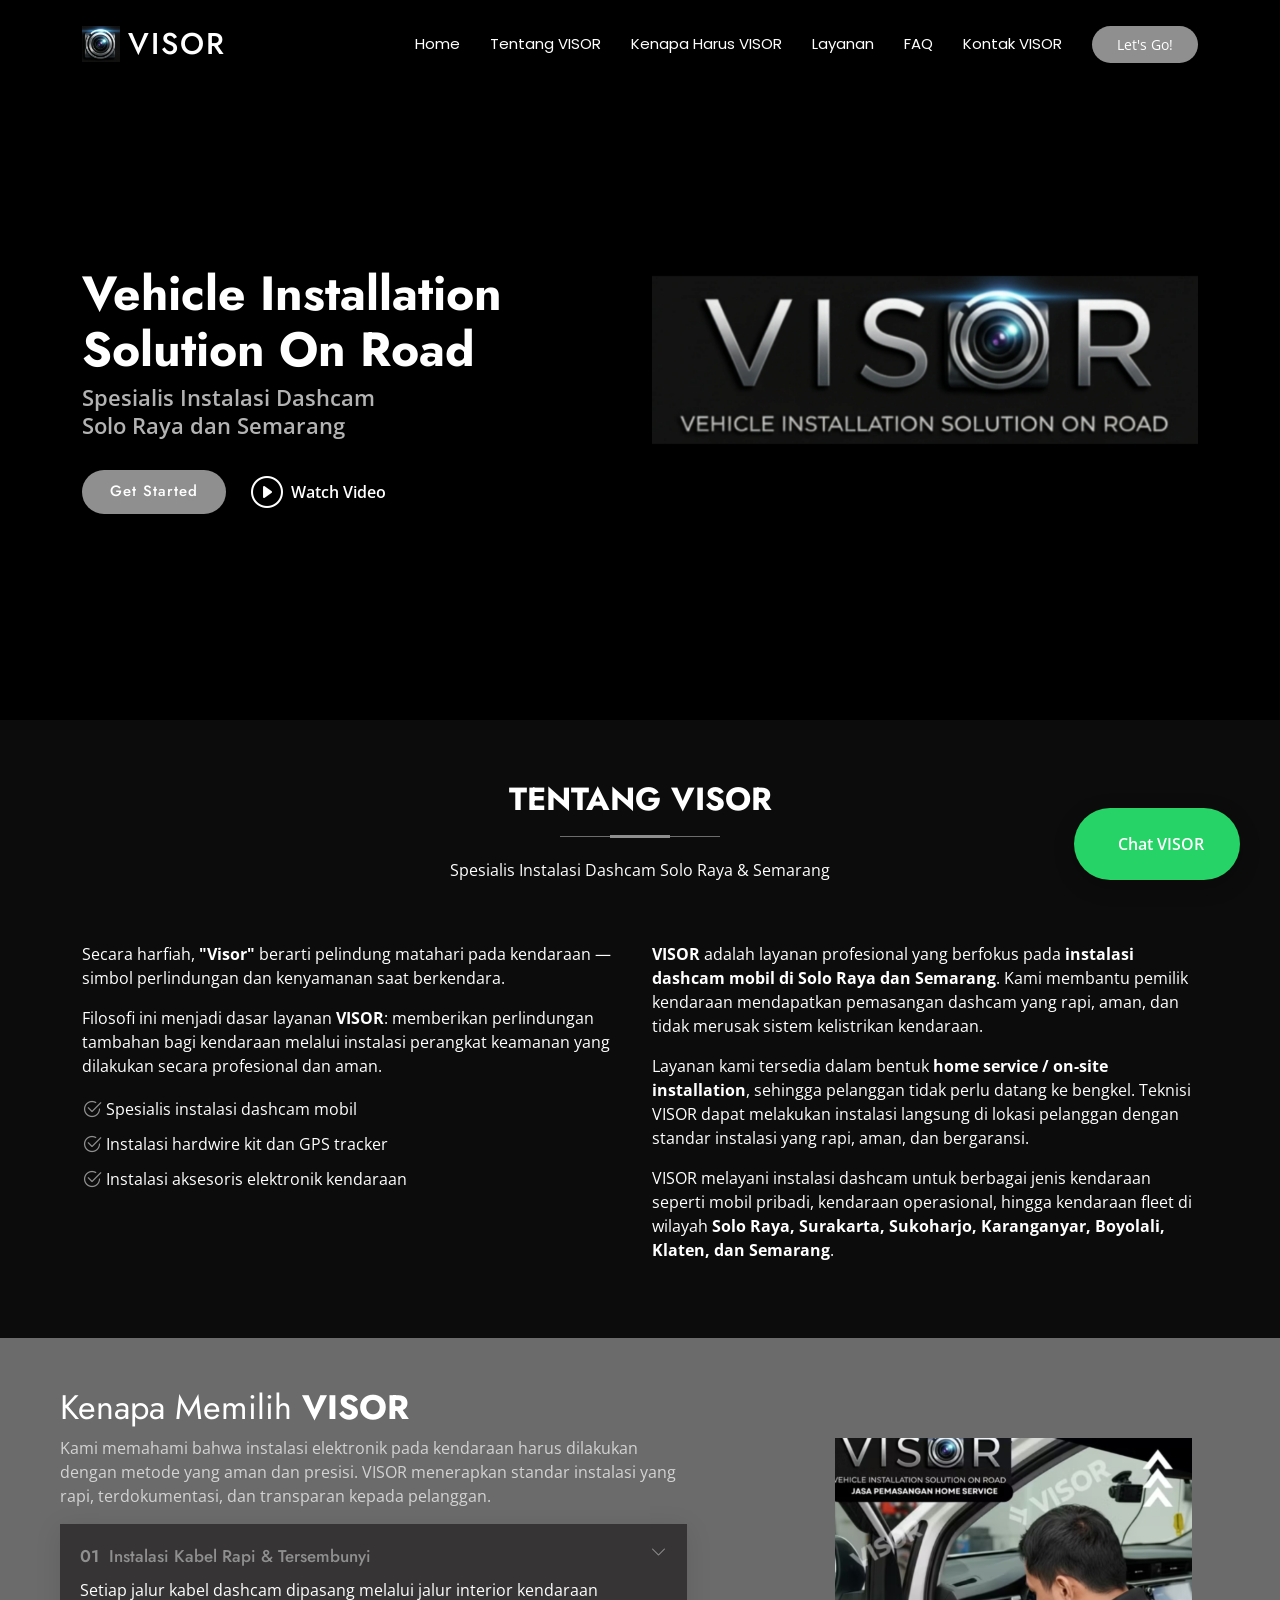
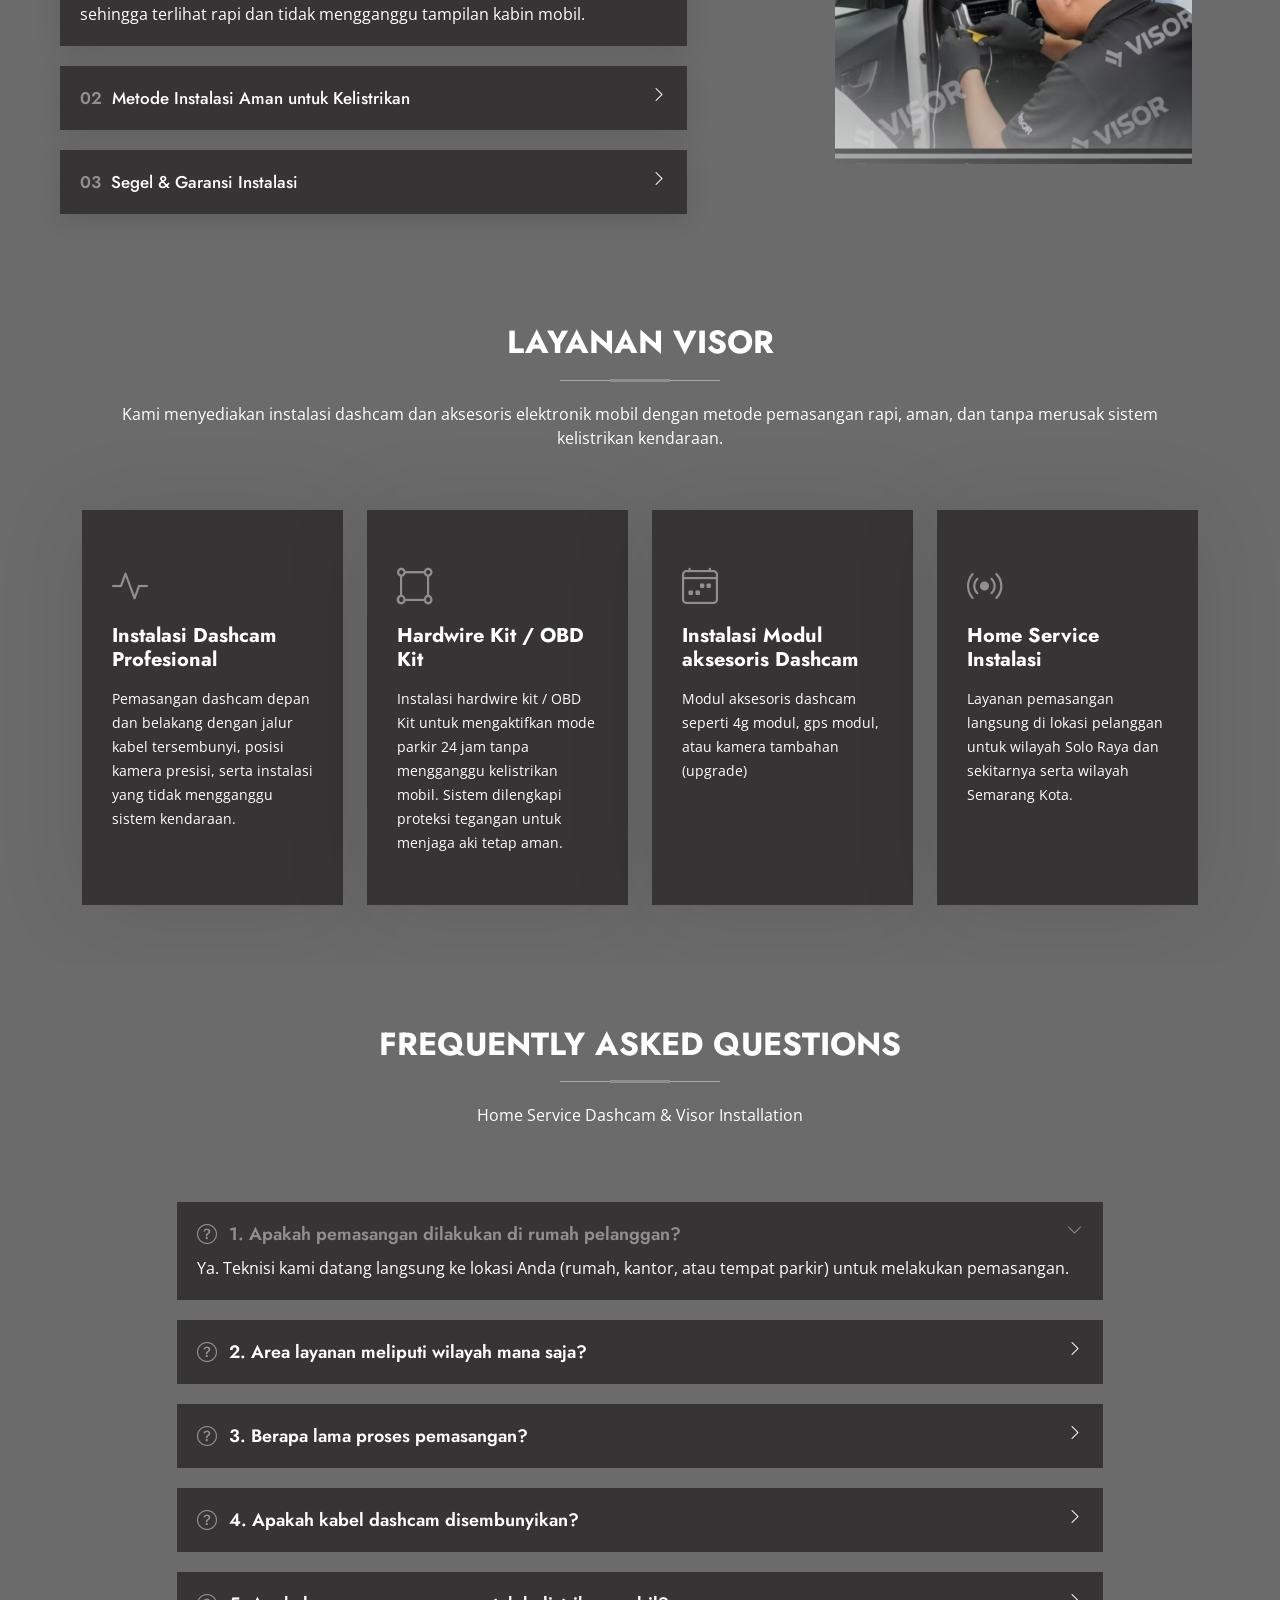
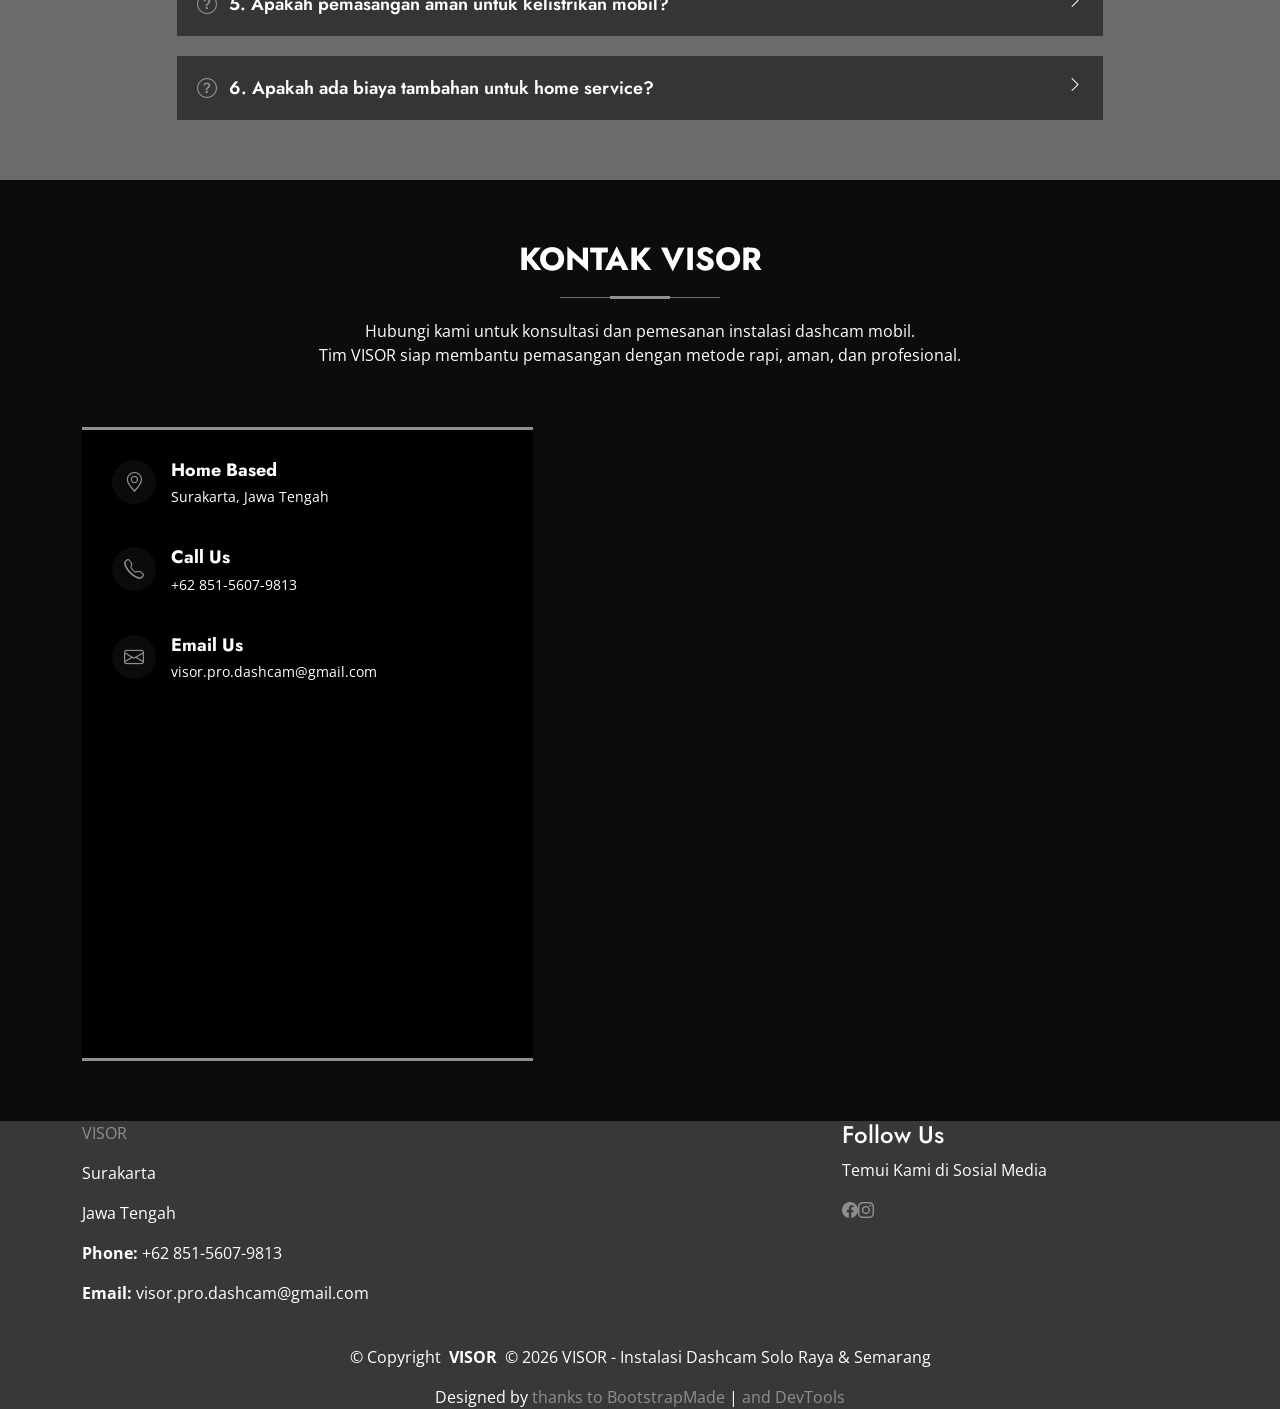
==== commit 5fe6897a: "Add Google site verification meta tag" ====
--- a/index.html
+++ b/index.html
@@ -1,6 +1,7 @@
 <!DOCTYPE html>
 <html lang="id">
 <meta name="google-site-verification" content="FoB6QIDMUwcBO5mxm7yBYhP6IjJcjX1b8qHKif8Ne5Y" />
+  
 <head>
   <meta charset="utf-8">
   <meta content="width=device-width, initial-scale=1.0" name="viewport">
@@ -48,8 +49,7 @@
           <li><a href="#why-us">Kenapa Harus VISOR</a></li>
           <li><a href="#services">Layanan</a></li>
           <li><a href="#faq-2">FAQ</a></li>
-          <li><a href="#portfolio">Portfolio</a></li>
-          <li><a href="#contact">Kontak VISOR</a></li>
+                    <li><a href="#contact">Kontak VISOR</a></li>
         </ul>
         <i class="mobile-nav-toggle d-xl-none bi bi-list"></i>
       </nav>
@@ -255,126 +255,7 @@
 
     </section><!-- /Services Section -->
 
-    <!-- Portfolio Section -->
-    <section id="portfolio" class="portfolio section">
-
-      <!-- Section Title -->
-      <div class="container section-title" data-aos="fade-up">
-        <h2>Portfolio</h2>
-        <p>Necessitatibus eius consequatur ex aliquid fuga eum quidem sint consectetur velit</p>
-      </div><!-- End Section Title -->
-
-      <div class="container">
-
-        <div class="isotope-layout" data-default-filter="*" data-layout="masonry" data-sort="original-order">
-
-          <ul class="portfolio-filters isotope-filters" data-aos="fade-up" data-aos-delay="100">
-            <li data-filter="*" class="filter-active">All</li>
-            <li data-filter=".filter-app">App</li>
-            <li data-filter=".filter-product">Card</li>
-            <li data-filter=".filter-branding">Web</li>
-          </ul><!-- End Portfolio Filters -->
-
-          <div class="row gy-4 isotope-container" data-aos="fade-up" data-aos-delay="200">
-
-            <div class="col-lg-4 col-md-6 portfolio-item isotope-item filter-app">
-              <img src="assets/img/portfolio/portfolio-portrait-1.webp" class="img-fluid" alt="">
-              <div class="portfolio-info">
-                <h4>App 1</h4>
-                <p>Lorem ipsum, dolor sit</p>
-                <a href="assets/img/portfolio/portfolio-portrait-1.webp" title="App 1" data-gallery="portfolio-gallery-app" class="glightbox preview-link"><i class="bi bi-zoom-in"></i></a>
-                <a href="portfolio-details.html" title="More Details" class="details-link"><i class="bi bi-link-45deg"></i></a>
-              </div>
-            </div><!-- End Portfolio Item -->
-
-            <div class="col-lg-4 col-md-6 portfolio-item isotope-item filter-product">
-              <img src="assets/img/portfolio/portfolio-1.webp" class="img-fluid" alt="">
-              <div class="portfolio-info">
-                <h4>Product 1</h4>
-                <p>Lorem ipsum, dolor sit</p>
-                <a href="assets/img/portfolio/portfolio-1.webp" title="Product 1" data-gallery="portfolio-gallery-product" class="glightbox preview-link"><i class="bi bi-zoom-in"></i></a>
-                <a href="portfolio-details.html" title="More Details" class="details-link"><i class="bi bi-link-45deg"></i></a>
-              </div>
-            </div><!-- End Portfolio Item -->
-
-            <div class="col-lg-4 col-md-6 portfolio-item isotope-item filter-branding">
-              <img src="assets/img/portfolio/portfolio-3.webp" class="img-fluid" alt="">
-              <div class="portfolio-info">
-                <h4>Branding 1</h4>
-                <p>Lorem ipsum, dolor sit</p>
-                <a href="assets/img/portfolio/portfolio-3.webp" title="Branding 1" data-gallery="portfolio-gallery-branding" class="glightbox preview-link"><i class="bi bi-zoom-in"></i></a>
-                <a href="portfolio-details.html" title="More Details" class="details-link"><i class="bi bi-link-45deg"></i></a>
-              </div>
-            </div><!-- End Portfolio Item -->
-
-            <div class="col-lg-4 col-md-6 portfolio-item isotope-item filter-app">
-              <img src="assets/img/portfolio/portfolio-4.webp" class="img-fluid" alt="">
-              <div class="portfolio-info">
-                <h4>App 2</h4>
-                <p>Lorem ipsum, dolor sit</p>
-                <a href="assets/img/portfolio/portfolio-4.webp" title="App 2" data-gallery="portfolio-gallery-app" class="glightbox preview-link"><i class="bi bi-zoom-in"></i></a>
-                <a href="portfolio-details.html" title="More Details" class="details-link"><i class="bi bi-link-45deg"></i></a>
-              </div>
-            </div><!-- End Portfolio Item -->
-
-            <div class="col-lg-4 col-md-6 portfolio-item isotope-item filter-product">
-              <img src="assets/img/portfolio/portfolio-portrait-2.webp" class="img-fluid" alt="">
-              <div class="portfolio-info">
-                <h4>Product 2</h4>
-                <p>Lorem ipsum, dolor sit</p>
-                <a href="assets/img/portfolio/portfolio-portrait-2.webp" title="Product 2" data-gallery="portfolio-gallery-product" class="glightbox preview-link"><i class="bi bi-zoom-in"></i></a>
-                <a href="portfolio-details.html" title="More Details" class="details-link"><i class="bi bi-link-45deg"></i></a>
-              </div>
-            </div><!-- End Portfolio Item -->
-
-            <div class="col-lg-4 col-md-6 portfolio-item isotope-item filter-branding">
-              <img src="assets/img/portfolio/portfolio-portrait-3.webp" class="img-fluid" alt="">
-              <div class="portfolio-info">
-                <h4>Branding 2</h4>
-                <p>Lorem ipsum, dolor sit</p>
-                <a href="assets/img/portfolio/portfolio-portrait-3.webp" title="Branding 2" data-gallery="portfolio-gallery-branding" class="glightbox preview-link"><i class="bi bi-zoom-in"></i></a>
-                <a href="portfolio-details.html" title="More Details" class="details-link"><i class="bi bi-link-45deg"></i></a>
-              </div>
-            </div><!-- End Portfolio Item -->
-
-            <div class="col-lg-4 col-md-6 portfolio-item isotope-item filter-app">
-              <img src="assets/img/portfolio/portfolio-7.webp" class="img-fluid" alt="">
-              <div class="portfolio-info">
-                <h4>App 3</h4>
-                <p>Lorem ipsum, dolor sit</p>
-                <a href="assets/img/portfolio/portfolio-7.webp" title="App 3" data-gallery="portfolio-gallery-app" class="glightbox preview-link"><i class="bi bi-zoom-in"></i></a>
-                <a href="portfolio-details.html" title="More Details" class="details-link"><i class="bi bi-link-45deg"></i></a>
-              </div>
-            </div><!-- End Portfolio Item -->
-
-            <div class="col-lg-4 col-md-6 portfolio-item isotope-item filter-product">
-              <img src="assets/img/portfolio/portfolio-8.webp" class="img-fluid" alt="">
-              <div class="portfolio-info">
-                <h4>Product 3</h4>
-                <p>Lorem ipsum, dolor sit</p>
-                <a href="assets/img/portfolio/portfolio-8.webp" title="Product 3" data-gallery="portfolio-gallery-product" class="glightbox preview-link"><i class="bi bi-zoom-in"></i></a>
-                <a href="portfolio-details.html" title="More Details" class="details-link"><i class="bi bi-link-45deg"></i></a>
-              </div>
-            </div><!-- End Portfolio Item -->
-
-            <div class="col-lg-4 col-md-6 portfolio-item isotope-item filter-branding">
-              <img src="assets/img/portfolio/portfolio-9.webp" class="img-fluid" alt="">
-              <div class="portfolio-info">
-                <h4>Branding 3</h4>
-                <p>Lorem ipsum, dolor sit</p>
-                <a href="assets/img/portfolio/portfolio-9.webp" title="Branding 2" data-gallery="portfolio-gallery-branding" class="glightbox preview-link"><i class="bi bi-zoom-in"></i></a>
-                <a href="portfolio-details.html" title="More Details" class="details-link"><i class="bi bi-link-45deg"></i></a>
-              </div>
-            </div><!-- End Portfolio Item -->
-
-          </div><!-- End Portfolio Container -->
-
-        </div>
-
-      </div>
-
-    </section><!-- /Portfolio Section -->
-
+   
     <!-- Faq 2 Section -->
     <section id="faq-2" class="faq-2 section light-background">
 
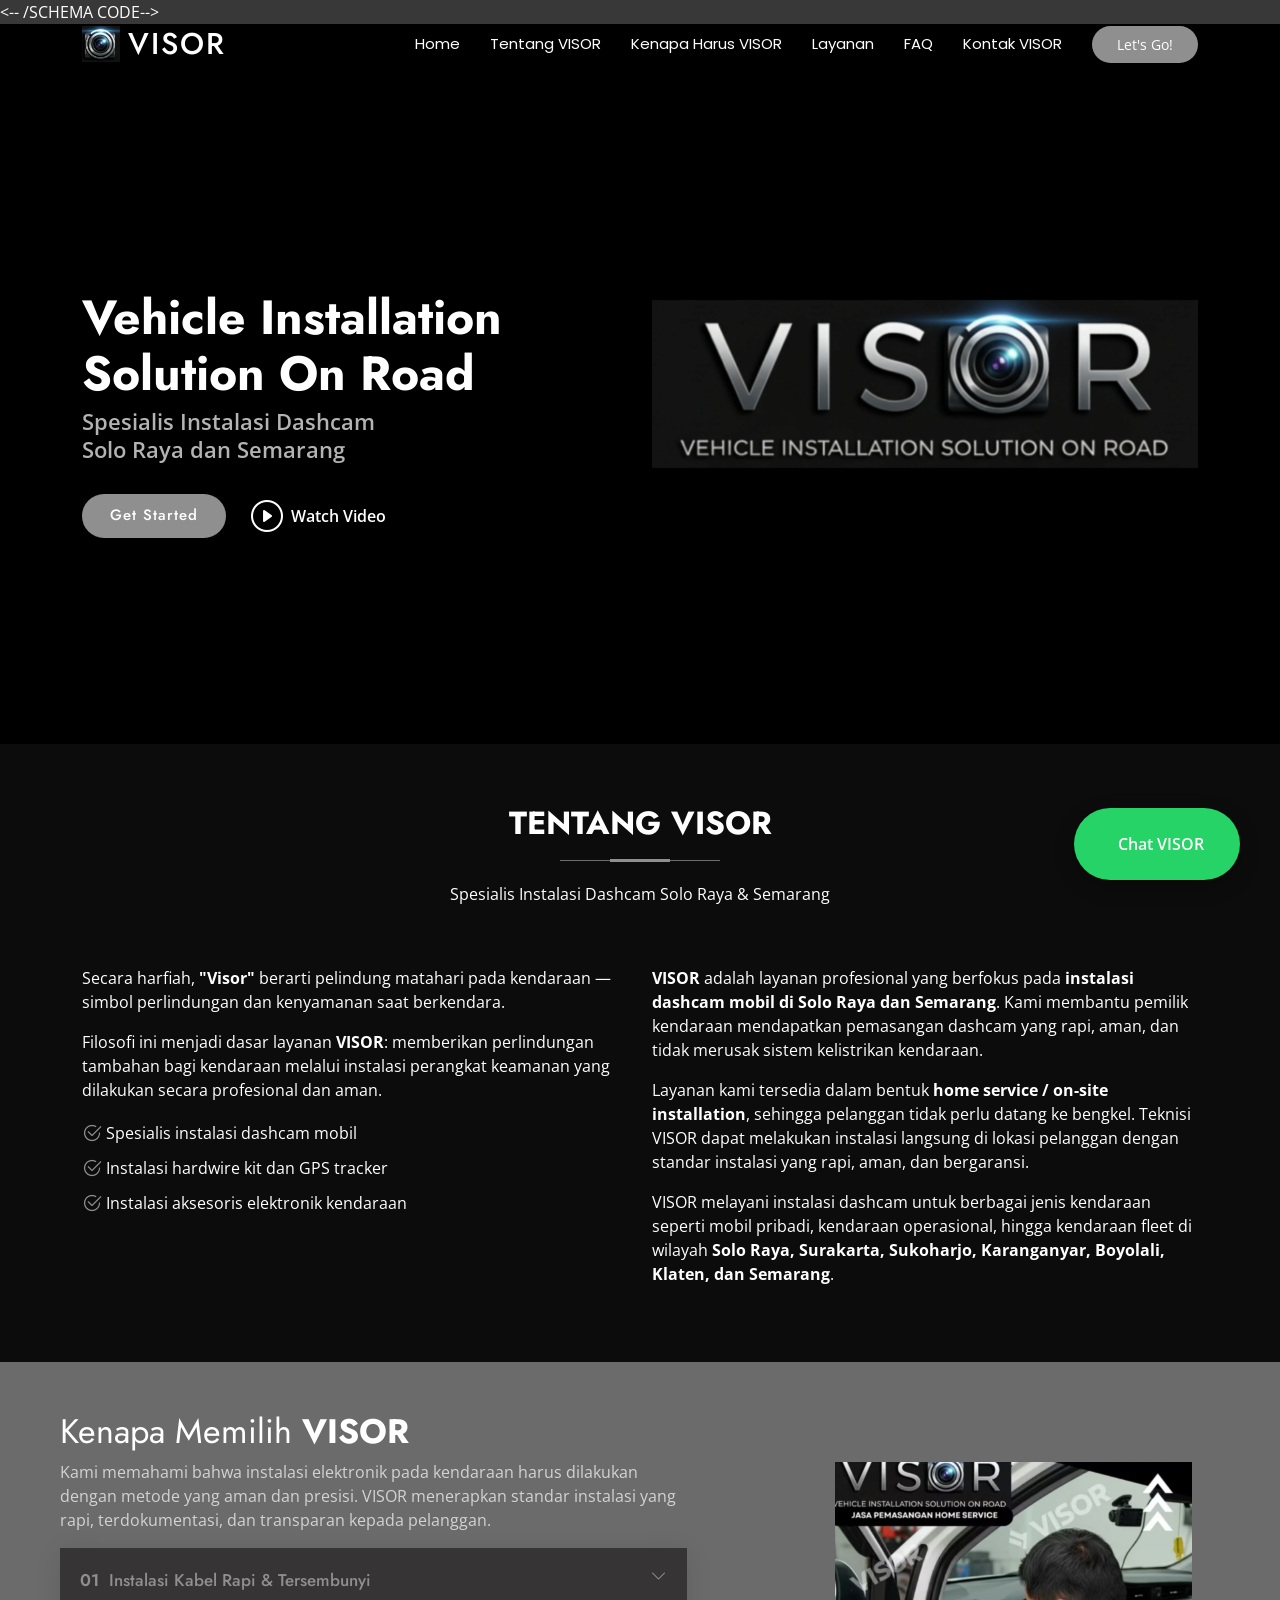
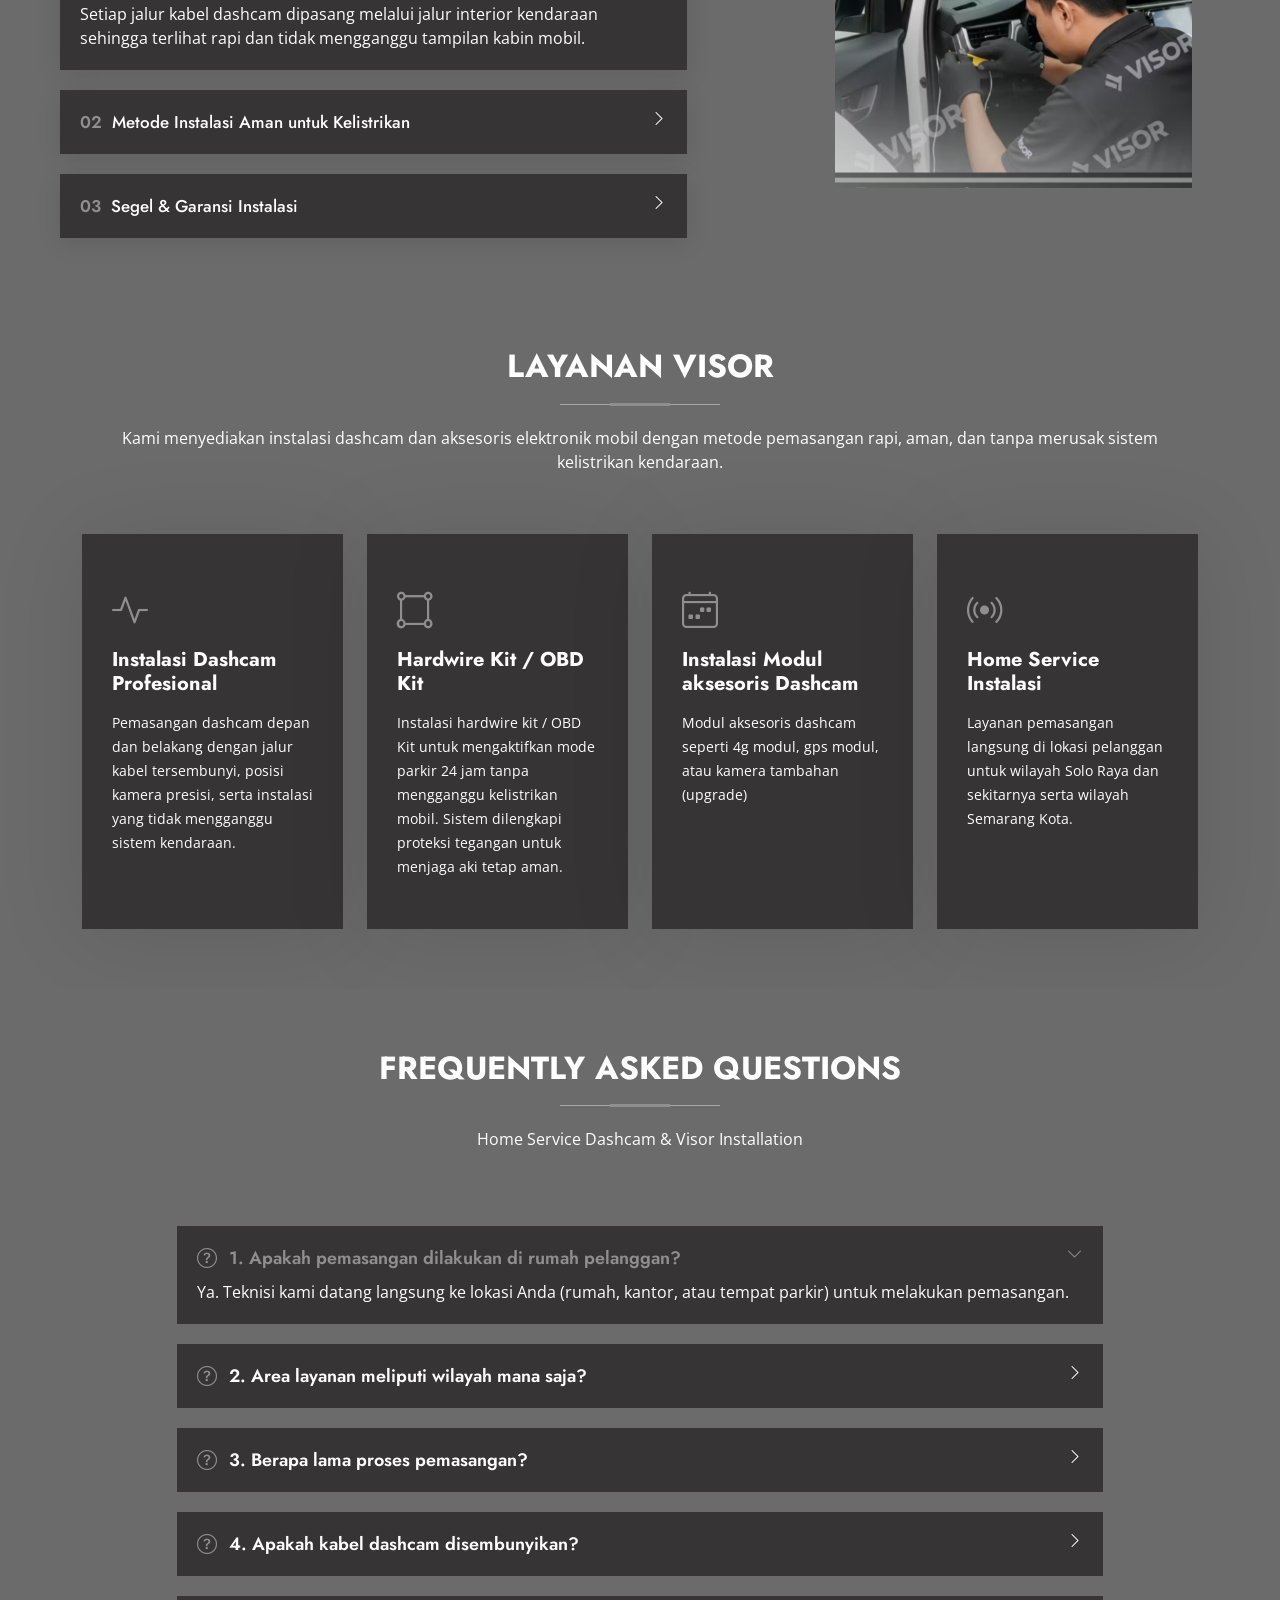
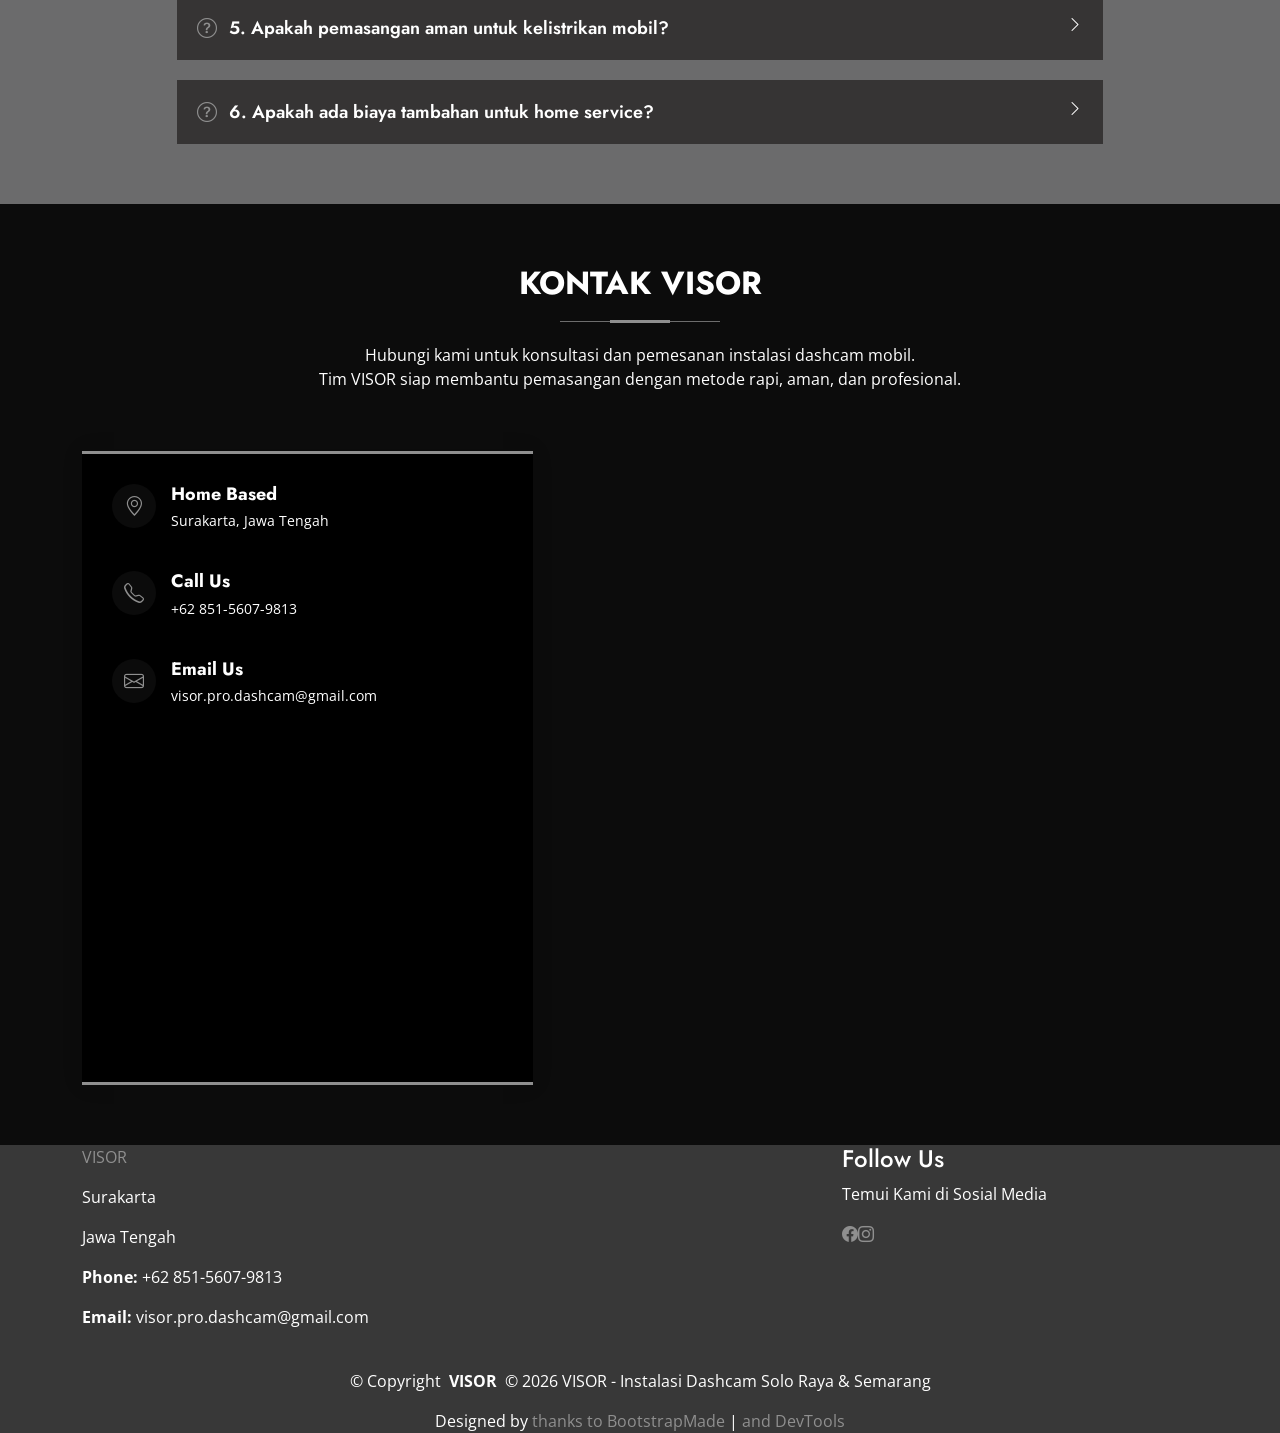
==== commit 5debc8d2: "Add schema markup for AutoRepair services Added structured data for AutoRepair schema including serv" ====
--- a/index.html
+++ b/index.html
@@ -1,9 +1,22 @@
 <!DOCTYPE html>
 <html lang="id">
-<meta name="google-site-verification" content="FoB6QIDMUwcBO5mxm7yBYhP6IjJcjX1b8qHKif8Ne5Y" />
-  
+ 
 <head>
-  <meta charset="utf-8">
+ <meta name="msvalidate.01" content="A86C6B0E08F3AD0207CC9E720B01918A" />
+ <meta name="google-site-verification" content="FoB6QIDMUwcBO5mxm7yBYhP6IjJcjX1b8qHKif8Ne5Y" />
+ 
+ <!-- Google tag (gtag.js) -->
+
+ <script async src="https://www.googletagmanager.com/gtag/js?id=G-R26HZRSRTB"></script>
+<script>
+  window.dataLayer = window.dataLayer || [];
+  function gtag(){dataLayer.push(arguments);}
+  gtag('js', new Date());
+
+  gtag('config', 'G-R26HZRSRTB');
+</script>
+ 
+ <meta charset="utf-8">
   <meta content="width=device-width, initial-scale=1.0" name="viewport">
   <title>VISOR - Vehicle Installation Solution On Road</title>
    <meta name="description" content="VISOR adalah spesialis instalasi dashcam mobil di Solo Raya dan Semarang. Layanan pemasangan dashcam, hardwire kit, OBD kit, 4g modul, GPS tracker, dan instalasi elektronik kendaraan dengan metode rapi, aman, dan profesional.">
@@ -27,8 +40,31 @@
 
   <!-- Main CSS File -->
   <link href="assets/css/main.css" rel="stylesheet">
-
-  
+<!-- SCHEMA CODE -->
+ <script type="application/ld+json">
+{
+  "@context": "https://schema.org",
+  "@type": "AutoRepair",
+  "name": "VISOR – Vehicle Installation Solution On Road",
+  "url": "https://visorprodashcam.github.io/",
+  "description": "Layanan instalasi dashcam, hardwire kit, dan aksesoris elektronik kendaraan dengan metode rapi dan non-destruktif di Solo Raya.",
+  "areaServed": {
+    "@type": "Place",
+    "name": "Solo Raya, Central Java, Indonesia"
+  },
+  "serviceType": [
+    "Dashcam Installation",
+    "Hardwire Kit Installation",
+    "Car Electronics Installation"
+  ],
+  "telephone": "+6285156079813",
+  "sameAs": [
+    "https://www.instagram.com/visorprodashcam",
+    "https://linktr.ee/visorprodashcam"
+  ]
+}
+</script>
+<-- /SCHEMA CODE-->  
 </head>
 
 <body class="index-page">
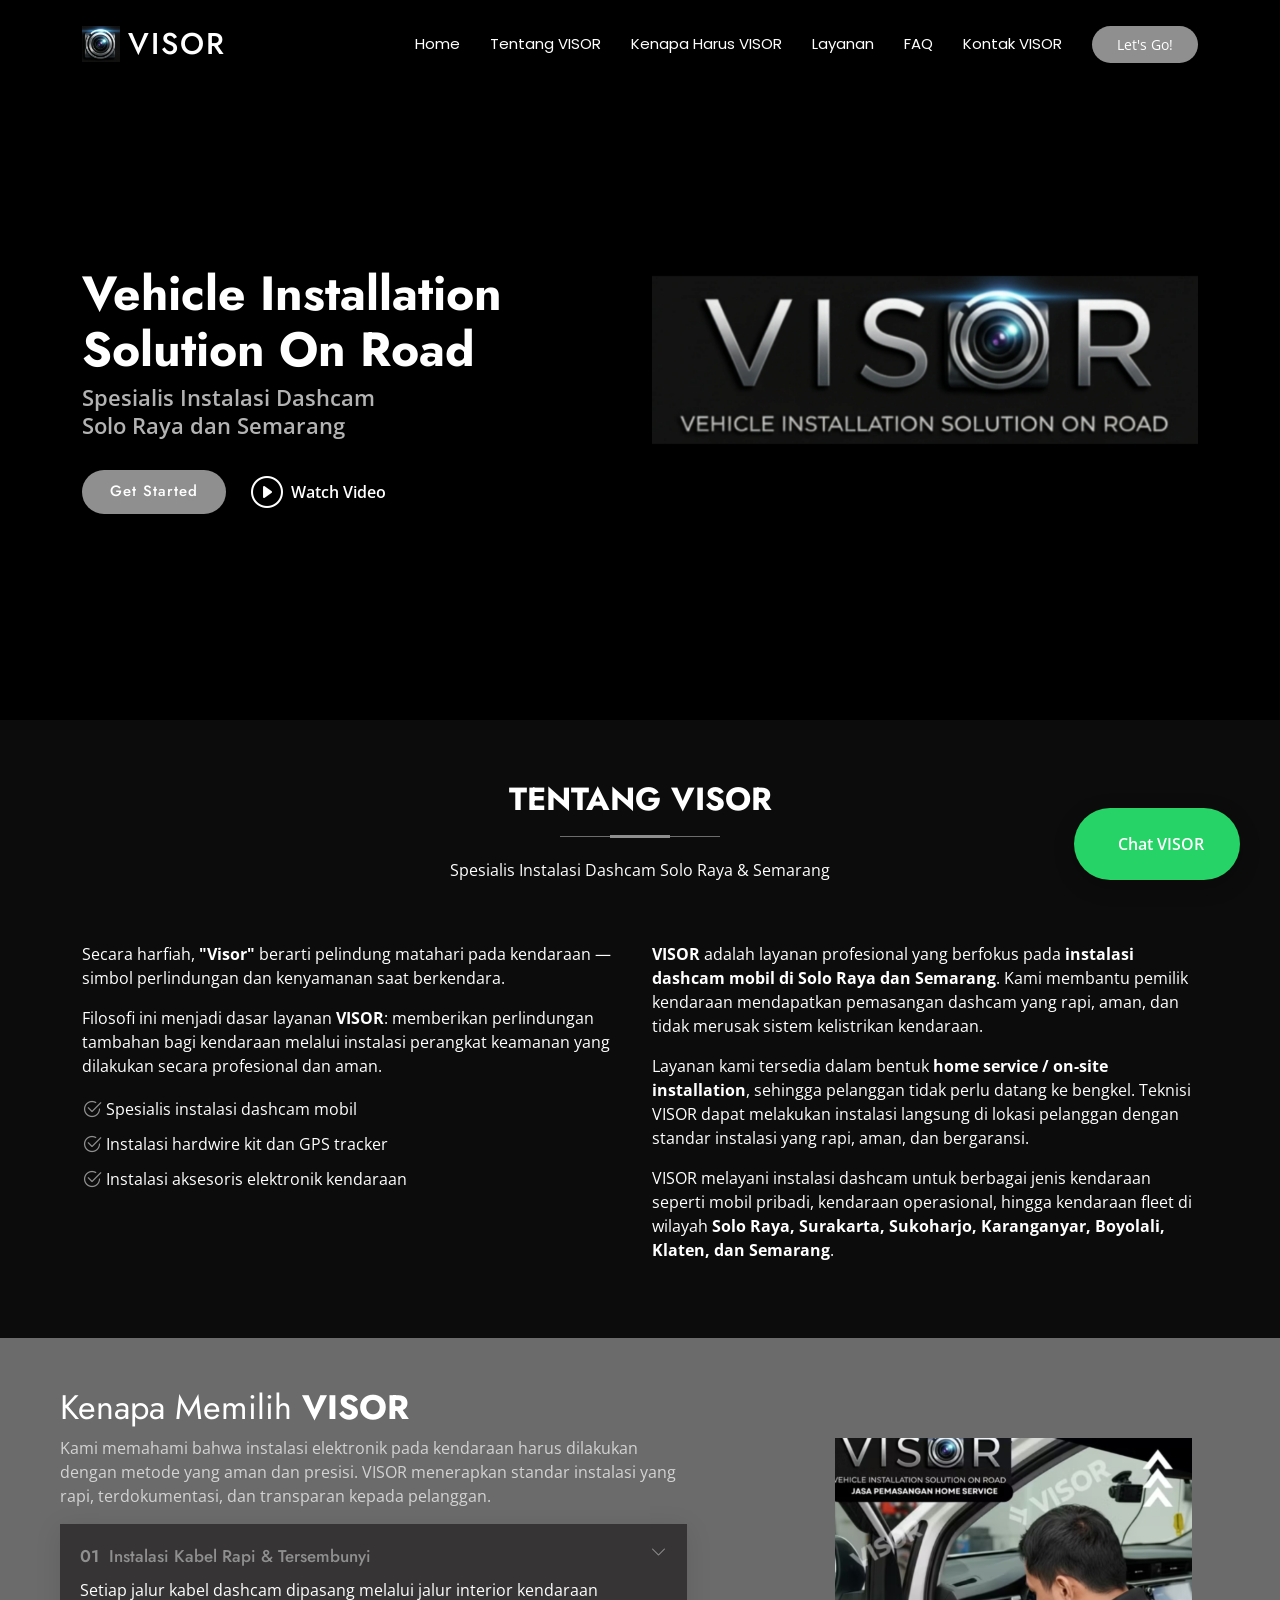
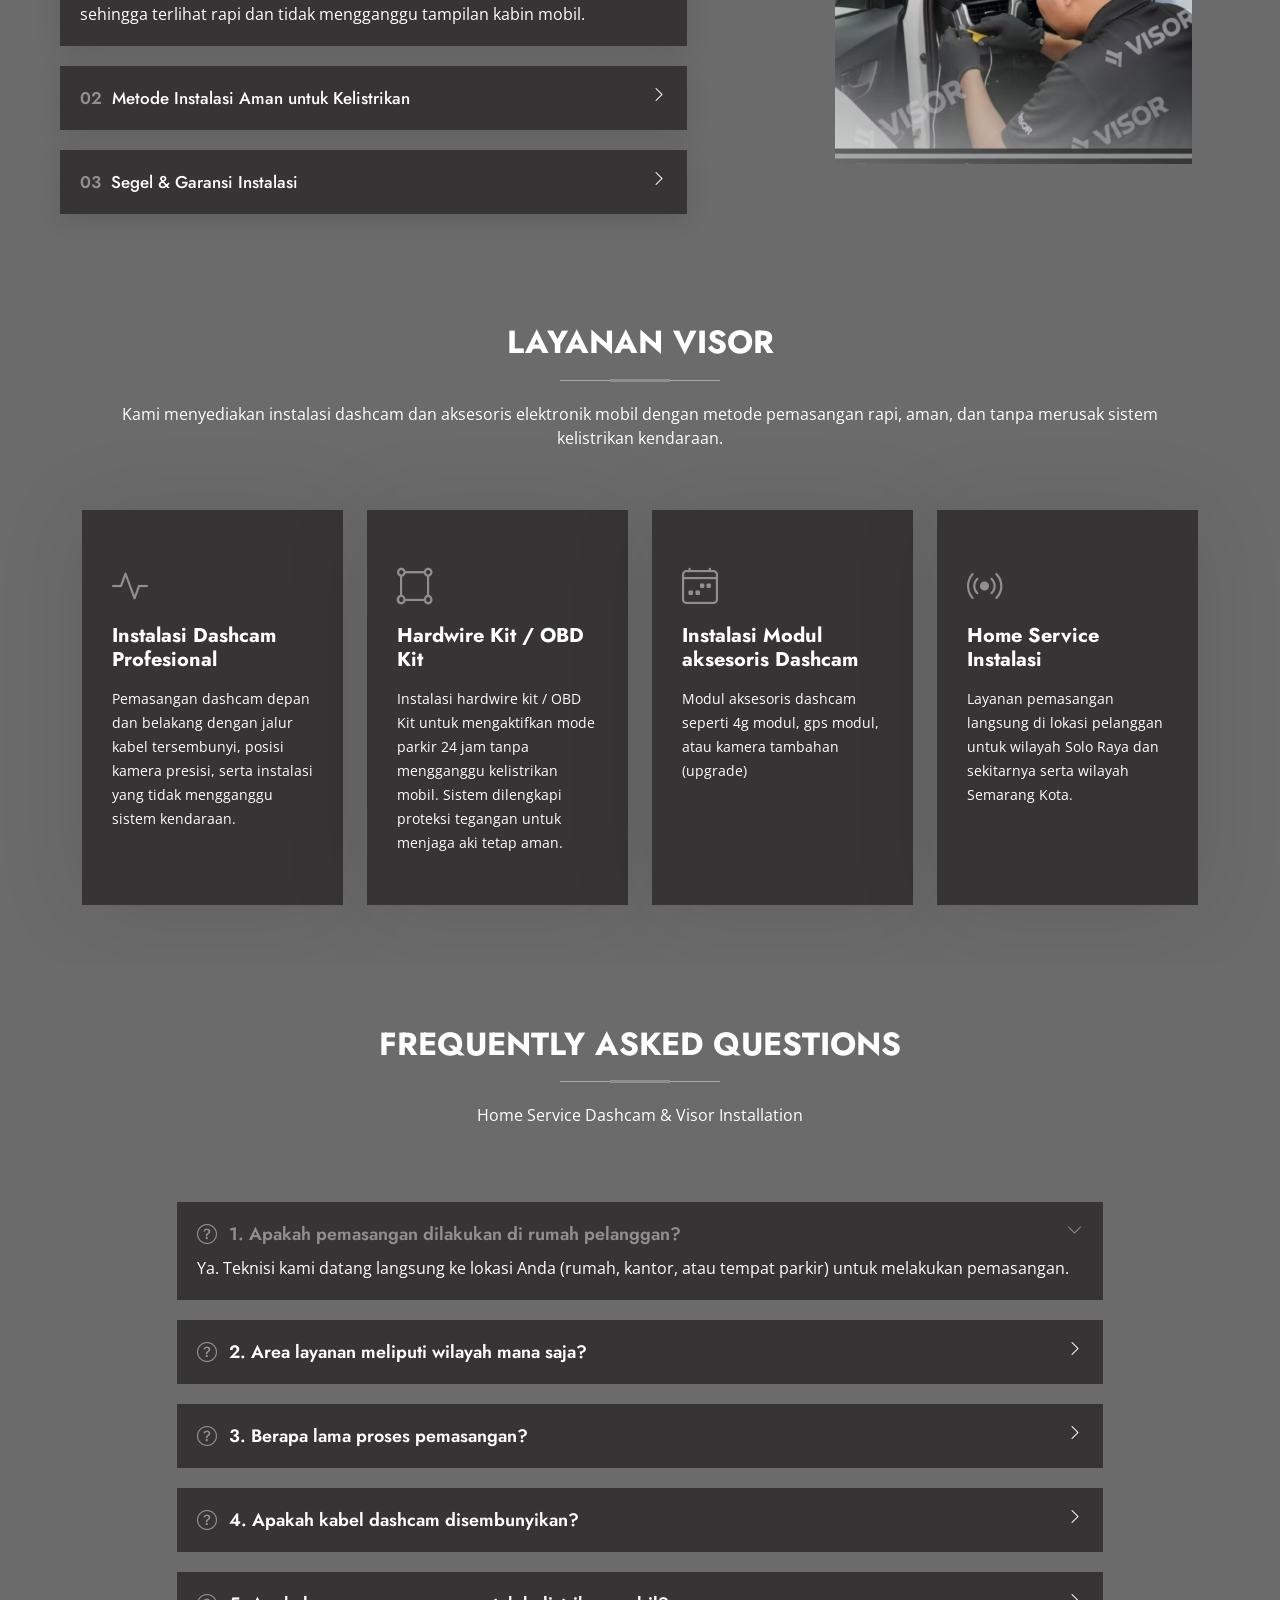
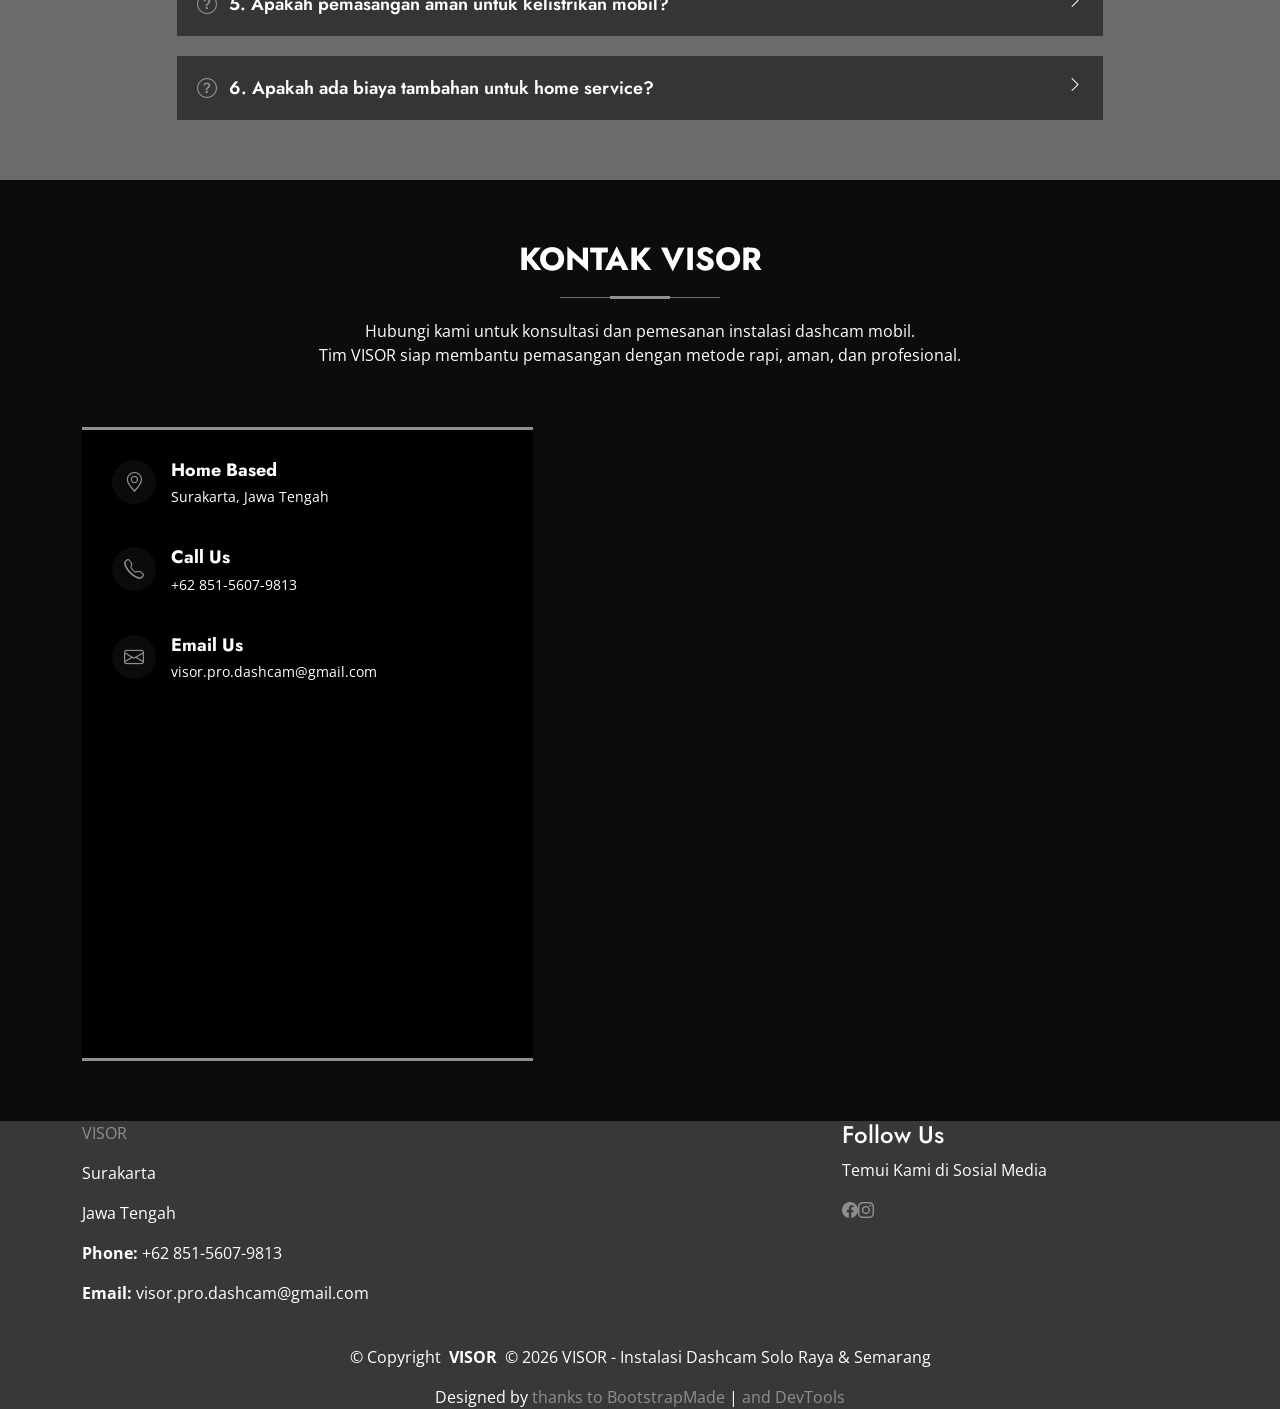
==== commit 1baa5558: "Remove SCHEMA CODE comments from index.html Removed SCHEMA CODE comments from index.html." ====
--- a/index.html
+++ b/index.html
@@ -4,7 +4,13 @@
 <head>
  <meta name="msvalidate.01" content="A86C6B0E08F3AD0207CC9E720B01918A" />
  <meta name="google-site-verification" content="FoB6QIDMUwcBO5mxm7yBYhP6IjJcjX1b8qHKif8Ne5Y" />
- 
+<!-- Open Graph / Facebook / WhatsApp -->
+<meta property="og:title" content="VISOR - Vehicle Installation Solution On Road" />
+<meta property="og:description" content="VISOR adalah spesialis instalasi dashcam mobil di Solo Raya dan Semarang. Layanan pemasangan dashcam, hardwire kit, OBD kit, 4g modul, GPS tracker, dan instalasi elektronik kendaraan dengan metode rapi, aman, dan profesional." />
+<meta property="og:image" content="https://visorprodashcam.github.io/assets/img/LOGO.jpg" />
+<meta property="og:url" content="https://visorprodashcam.github.io" />
+<meta property="og:type" content="website" />
+ <!-- /Open Graph / Facebook / WhatsApp -->
  <!-- Google tag (gtag.js) -->
 
  <script async src="https://www.googletagmanager.com/gtag/js?id=G-R26HZRSRTB"></script>
@@ -40,7 +46,7 @@
 
   <!-- Main CSS File -->
   <link href="assets/css/main.css" rel="stylesheet">
-<!-- SCHEMA CODE -->
+
  <script type="application/ld+json">
 {
   "@context": "https://schema.org",
@@ -64,7 +70,7 @@
   ]
 }
 </script>
-<-- /SCHEMA CODE-->  
+
 </head>
 
 <body class="index-page">
